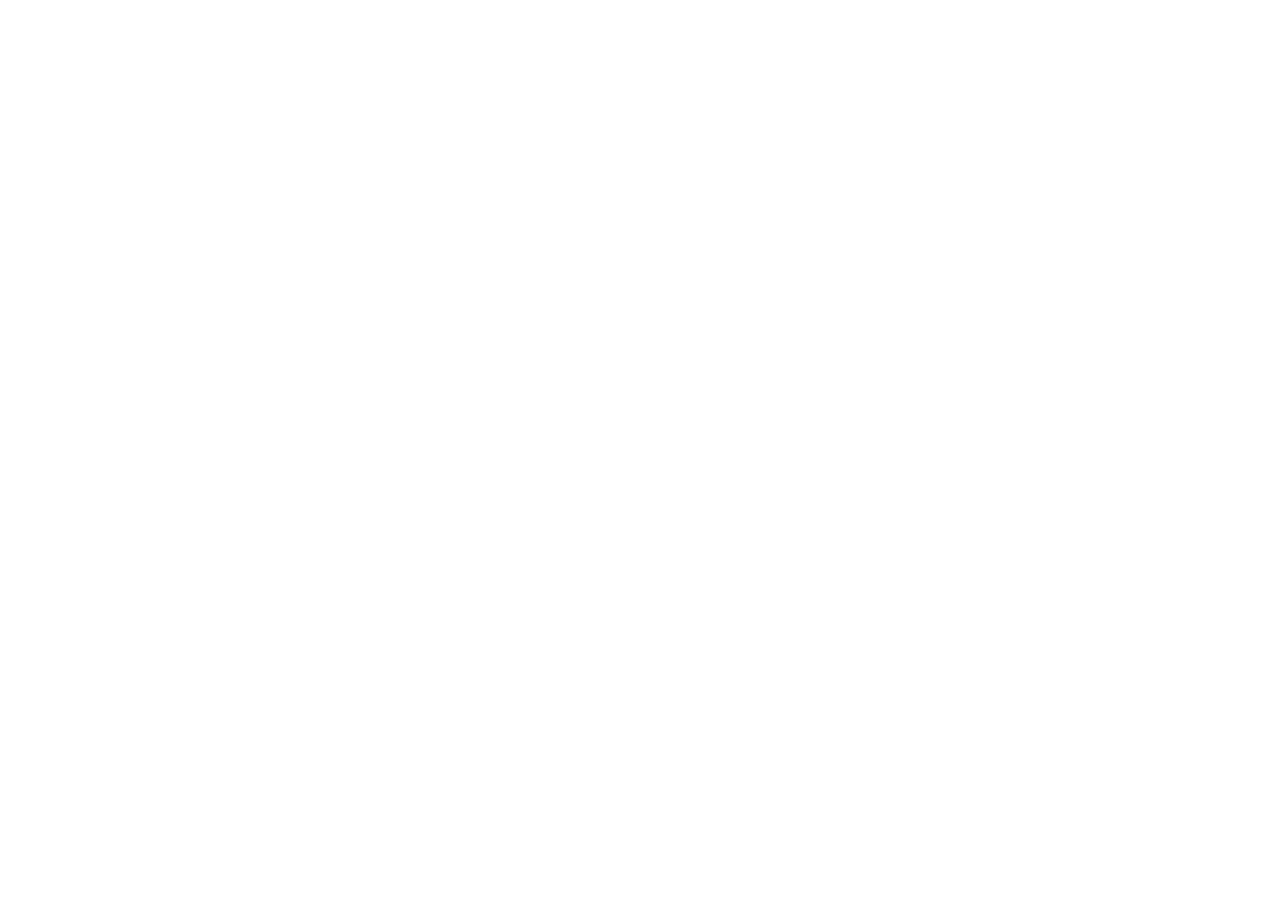
==== index.html @ dd1b1688 "init" ====
<!DOCTYPE html>
<html lang="ru" class="no-js">
  <head>
    <meta charset="utf-8">
    <meta http-equiv="X-UA-Compatible" content="IE=edge">
    <title>Главная - Change me</title>
    <meta name="keywords" content="">
    <meta name="description" content="">
    <meta name="viewport" content="width=device-width, initial-scale=1">
    <link rel="icon" type="image/png" href="i/favicon.png">
    <link rel="apple-touch-icon-precomposed" sizes="144x144" href="i/icons/apple-touch-icon-144x144-precomposed.png">
    <link rel="apple-touch-icon-precomposed" sizes="114x114" href="i/icons/apple-touch-icon-114x114-precomposed.png">
    <link rel="apple-touch-icon-precomposed" sizes="72x72" href="i/icons/apple-touch-icon-72x72-precomposed.png">
    <link rel="apple-touch-icon-precomposed" href="i/icons/apple-touch-icon-precomposed.png">
    <link rel="stylesheet" href="css/app.css">
    <link rel="stylesheet" href="css/font-awesome.min.css"><!--[if (gte IE 6)&(lte IE 9)]>
    <script src="js/vendor/respond.min.js"></script>
    <script src="js/vendor/html5shiv.min.js"></script>
    <script src="js/vendor/nwmatcher-1.2.5-min.js"></script>
    <script src="js/vendor/selectivizr-1.0.3b.js"></script>
    <link rel="stylesheet" href="css/ie.css">
    <![endif]-->
    <script src="js/vendor/modernizr.js"></script>
  </head>
  <body>
    <div class="page-wrap">
      <main></main>
    </div>
    <!--[if (!IE)|(gt IE 8)]><!-->
    <script src="https://ajax.googleapis.com/ajax/libs/jquery/2.1.0/jquery.min.js"></script>
    <!--<![endif]-->
    <!--[if lte IE 8]>
    <script src="https://ajax.googleapis.com/ajax/libs/jquery/1.9.1/jquery.min.js"></script>
    <![endif]-->
    <script src="//api-maps.yandex.ru/2.1-dev/?lang=ru-RU&amp;load=package.full" type="text/javascript"></script>
    <script src="js/vendor/jquery.placeholder.js"></script>
    <script src="js/app.js"></script>
  </body>
</html>
---- css/app.css ----
/* line 5, ../../../../../../../Library/Ruby/Gems/2.0.0/gems/compass-core-1.0.0.alpha.19/stylesheets/compass/reset/_utilities.scss */
html, body, div, span, applet, object, iframe,
h1, h2, h3, h4, h5, h6, p, blockquote, pre,
a, abbr, acronym, address, big, cite, code,
del, dfn, em, img, ins, kbd, q, s, samp,
small, strike, strong, sub, sup, tt, var,
b, u, i, center,
dl, dt, dd, ol, ul, li,
fieldset, form, label, legend,
table, caption, tbody, tfoot, thead, tr, th, td,
article, aside, canvas, details, embed,
figure, figcaption, footer, header, hgroup,
menu, nav, output, ruby, section, summary,
time, mark, audio, video {
  margin: 0;
  padding: 0;
  border: 0;
  font: inherit;
  font-size: 100%;
  vertical-align: baseline;
}

/* line 22, ../../../../../../../Library/Ruby/Gems/2.0.0/gems/compass-core-1.0.0.alpha.19/stylesheets/compass/reset/_utilities.scss */
html {
  line-height: 1;
}

/* line 24, ../../../../../../../Library/Ruby/Gems/2.0.0/gems/compass-core-1.0.0.alpha.19/stylesheets/compass/reset/_utilities.scss */
ol, ul {
  list-style: none;
}

/* line 26, ../../../../../../../Library/Ruby/Gems/2.0.0/gems/compass-core-1.0.0.alpha.19/stylesheets/compass/reset/_utilities.scss */
table {
  border-collapse: collapse;
  border-spacing: 0;
}

/* line 28, ../../../../../../../Library/Ruby/Gems/2.0.0/gems/compass-core-1.0.0.alpha.19/stylesheets/compass/reset/_utilities.scss */
caption, th, td {
  text-align: left;
  font-weight: normal;
  vertical-align: middle;
}

/* line 30, ../../../../../../../Library/Ruby/Gems/2.0.0/gems/compass-core-1.0.0.alpha.19/stylesheets/compass/reset/_utilities.scss */
q, blockquote {
  quotes: none;
}
/* line 103, ../../../../../../../Library/Ruby/Gems/2.0.0/gems/compass-core-1.0.0.alpha.19/stylesheets/compass/reset/_utilities.scss */
q:before, q:after, blockquote:before, blockquote:after {
  content: "";
  content: none;
}

/* line 32, ../../../../../../../Library/Ruby/Gems/2.0.0/gems/compass-core-1.0.0.alpha.19/stylesheets/compass/reset/_utilities.scss */
a img {
  border: none;
}

/* line 116, ../../../../../../../Library/Ruby/Gems/2.0.0/gems/compass-core-1.0.0.alpha.19/stylesheets/compass/reset/_utilities.scss */
article, aside, details, figcaption, figure, footer, header, hgroup, main, menu, nav, section, summary {
  display: block;
}

/* line 2, ../scss/_ui.scss */
.ui-helper-hidden {
  display: none;
}

/* line 5, ../scss/_ui.scss */
.ui-helper-hidden-accessible {
  border: 0;
  clip: rect(0 0 0 0);
  height: 1px;
  margin: -1px;
  overflow: hidden;
  padding: 0;
  position: absolute;
  width: 1px;
}

/* line 15, ../scss/_ui.scss */
.ui-helper-reset {
  margin: 0;
  padding: 0;
  border: 0;
  outline: 0;
  line-height: 1.3;
  text-decoration: none;
  font-size: 100%;
  list-style: none;
}

/* line 25, ../scss/_ui.scss */
.ui-helper-clearfix:before,
.ui-helper-clearfix:after {
  content: "";
  display: table;
  border-collapse: collapse;
}

/* line 31, ../scss/_ui.scss */
.ui-helper-clearfix:after {
  clear: both;
}

/* line 34, ../scss/_ui.scss */
.ui-helper-clearfix {
  min-height: 0;
  /* support: IE7 */
}

/* line 37, ../scss/_ui.scss */
.ui-helper-zfix {
  width: 100%;
  height: 100%;
  top: 0;
  left: 0;
  position: absolute;
  opacity: 0;
  filter: Alpha(Opacity=0);
}

/* line 47, ../scss/_ui.scss */
.ui-front {
  z-index: 100;
}

/* Interaction Cues
----------------------------------*/
/* line 54, ../scss/_ui.scss */
.ui-state-disabled {
  cursor: default !important;
}

/* Icons
----------------------------------*/
/* states and images */
/* line 63, ../scss/_ui.scss */
.ui-icon {
  display: block;
  text-indent: -99999px;
  overflow: hidden;
  background-repeat: no-repeat;
}

/* Misc visuals
----------------------------------*/
/* Overlays */
/* line 75, ../scss/_ui.scss */
.ui-widget-overlay {
  position: fixed;
  top: 0;
  left: 0;
  width: 100%;
  height: 100%;
}

/* line 82, ../scss/_ui.scss */
.ui-resizable {
  position: relative;
}

/* line 85, ../scss/_ui.scss */
.ui-resizable-handle {
  position: absolute;
  font-size: 0.1px;
  display: block;
}

/* line 90, ../scss/_ui.scss */
.ui-resizable-disabled .ui-resizable-handle,
.ui-resizable-autohide .ui-resizable-handle {
  display: none;
}

/* line 94, ../scss/_ui.scss */
.ui-resizable-n {
  cursor: n-resize;
  height: 7px;
  width: 100%;
  top: -5px;
  left: 0;
}

/* line 101, ../scss/_ui.scss */
.ui-resizable-s {
  cursor: s-resize;
  height: 7px;
  width: 100%;
  bottom: -5px;
  left: 0;
}

/* line 108, ../scss/_ui.scss */
.ui-resizable-e {
  cursor: e-resize;
  width: 7px;
  right: -5px;
  top: 0;
  height: 100%;
}

/* line 115, ../scss/_ui.scss */
.ui-resizable-w {
  cursor: w-resize;
  width: 7px;
  left: -5px;
  top: 0;
  height: 100%;
}

/* line 122, ../scss/_ui.scss */
.ui-resizable-se {
  cursor: se-resize;
  width: 12px;
  height: 12px;
  right: 1px;
  bottom: 1px;
}

/* line 129, ../scss/_ui.scss */
.ui-resizable-sw {
  cursor: sw-resize;
  width: 9px;
  height: 9px;
  left: -5px;
  bottom: -5px;
}

/* line 136, ../scss/_ui.scss */
.ui-resizable-nw {
  cursor: nw-resize;
  width: 9px;
  height: 9px;
  left: -5px;
  top: -5px;
}

/* line 143, ../scss/_ui.scss */
.ui-resizable-ne {
  cursor: ne-resize;
  width: 9px;
  height: 9px;
  right: -5px;
  top: -5px;
}

/* line 150, ../scss/_ui.scss */
.ui-selectable-helper {
  position: absolute;
  z-index: 100;
  border: 1px dotted black;
}

/* line 155, ../scss/_ui.scss */
.ui-slider {
  position: relative;
  text-align: left;
}

/* line 159, ../scss/_ui.scss */
.ui-slider .ui-slider-handle {
  position: absolute;
  z-index: 2;
  width: 1.2em;
  height: 1.2em;
  cursor: default;
}

/* line 166, ../scss/_ui.scss */
.ui-slider .ui-slider-range {
  position: absolute;
  z-index: 1;
  font-size: .7em;
  display: block;
  border: 0;
  background-position: 0 0;
}

/* For IE8 - See #6727 */
/* line 176, ../scss/_ui.scss */
.ui-slider.ui-state-disabled .ui-slider-handle,
.ui-slider.ui-state-disabled .ui-slider-range {
  filter: inherit;
}

/* line 181, ../scss/_ui.scss */
.ui-slider-horizontal {
  height: .8em;
}

/* line 184, ../scss/_ui.scss */
.ui-slider-horizontal .ui-slider-handle {
  top: -.3em;
  margin-left: -.6em;
}

/* line 188, ../scss/_ui.scss */
.ui-slider-horizontal .ui-slider-range {
  top: 0;
  height: 100%;
}

/* line 192, ../scss/_ui.scss */
.ui-slider-horizontal .ui-slider-range-min {
  left: 0;
}

/* line 195, ../scss/_ui.scss */
.ui-slider-horizontal .ui-slider-range-max {
  right: 0;
}

/* line 199, ../scss/_ui.scss */
.ui-slider-vertical {
  width: .8em;
  height: 100px;
}

/* line 203, ../scss/_ui.scss */
.ui-slider-vertical .ui-slider-handle {
  left: -.3em;
  margin-left: 0;
  margin-bottom: -.6em;
}

/* line 208, ../scss/_ui.scss */
.ui-slider-vertical .ui-slider-range {
  left: 0;
  width: 100%;
}

/* line 212, ../scss/_ui.scss */
.ui-slider-vertical .ui-slider-range-min {
  bottom: 0;
}

/* line 215, ../scss/_ui.scss */
.ui-slider-vertical .ui-slider-range-max {
  top: 0;
}

/* Component containers
----------------------------------*/
/* line 221, ../scss/_ui.scss */
.ui-widget {
  font-family: Verdana,Arial,sans-serif;
  font-size: 1.1em;
}

/* line 225, ../scss/_ui.scss */
.ui-widget .ui-widget {
  font-size: 1em;
}

/* line 228, ../scss/_ui.scss */
.ui-widget input,
.ui-widget select,
.ui-widget textarea,
.ui-widget button {
  font-family: Verdana,Arial,sans-serif;
  font-size: 1em;
}

/* line 235, ../scss/_ui.scss */
.ui-widget-content {
  border: 1px solid #aaaaaa;
  background: #ffffff;
  color: #222222;
}

/* line 240, ../scss/_ui.scss */
.ui-widget-content a {
  color: #222222;
}

/* line 243, ../scss/_ui.scss */
.ui-widget-header {
  border: 1px solid #aaaaaa;
  background: #cccccc;
  color: #222222;
  font-weight: bold;
}

/* line 249, ../scss/_ui.scss */
.ui-widget-header a {
  color: #222222;
}

/* line 39, ../scss/_lightbox.scss */
body:after {
  content: url(../i/prev.png) url(../i/next.png);
  display: none;
}

/* line 44, ../scss/_lightbox.scss */
.lightboxOverlay {
  position: absolute;
  top: 0;
  left: 0;
  z-index: 9999;
  background-color: black;
  filter: progid:DXImageTransform.Microsoft.Alpha(Opacity=80);
  opacity: 0.8;
  display: none;
}

/* line 54, ../scss/_lightbox.scss */
.lightbox {
  position: absolute;
  left: 0;
  width: 100%;
  z-index: 10000;
  text-align: center;
  line-height: 0;
  font-weight: normal;
}
/* line 62, ../scss/_lightbox.scss */
.lightbox .lb-image {
  display: block;
  height: auto;
  max-width: inherit;
  -moz-border-radius: 3px;
  -webkit-border-radius: 3px;
  border-radius: 3px;
}
/* line 68, ../scss/_lightbox.scss */
.lightbox a img {
  border: none;
}

/* line 73, ../scss/_lightbox.scss */
.lb-outerContainer {
  position: relative;
  background-color: white;
  *zoom: 1;
  width: 250px;
  height: 250px;
  margin: 0 auto;
  -moz-border-radius: 4px;
  -webkit-border-radius: 4px;
  border-radius: 4px;
}
/* line 38, ../../../../../../../Library/Ruby/Gems/2.0.0/gems/compass-core-1.0.0.alpha.19/stylesheets/compass/utilities/general/_clearfix.scss */
.lb-outerContainer:after {
  content: "";
  display: table;
  clear: both;
}

/* line 83, ../scss/_lightbox.scss */
.lb-container {
  padding: 4px;
}

/* line 87, ../scss/_lightbox.scss */
.lb-loader {
  position: absolute;
  top: 43%;
  left: 0%;
  height: 25%;
  width: 100%;
  text-align: center;
  line-height: 0;
}

/* line 97, ../scss/_lightbox.scss */
.lb-cancel {
  display: block;
  width: 32px;
  height: 32px;
  margin: 0 auto;
  font-size: 32px;
  color: #000;
  display: inline-block;
  font-family: FontAwesome;
  font-style: normal;
  font-weight: normal;
  line-height: 1;
  -webkit-font-smoothing: antialiased;
  -moz-osx-font-smoothing: grayscale;
  -webkit-animation: spin 2s infinite linear;
  -moz-animation: spin 2s infinite linear;
  -o-animation: spin 2s infinite linear;
  animation: spin 2s infinite linear;
  text-shadow: rgba(255, 255, 255, 0.5) 0 0 30px;
}
/* line 117, ../scss/_lightbox.scss */
.lb-cancel:before {
  content: "\f021";
}

/* line 122, ../scss/_lightbox.scss */
.lb-nav {
  position: absolute;
  top: 0;
  left: 0;
  height: 100%;
  width: 100%;
  z-index: 10;
}

/* line 131, ../scss/_lightbox.scss */
.lb-container > .nav {
  left: 0;
}

/* line 135, ../scss/_lightbox.scss */
.lb-nav a {
  outline: none;
}

/* line 139, ../scss/_lightbox.scss */
.lb-prev, .lb-next {
  width: 49%;
  height: 100%;
  cursor: pointer;
  /* Trick IE into showing hover */
  display: block;
}

/* line 147, ../scss/_lightbox.scss */
.lb-prev {
  left: 0;
  float: left;
  filter: progid:DXImageTransform.Microsoft.Alpha(Opacity=0);
  opacity: 0;
  -moz-transition: opacity 0.6s;
  -o-transition: opacity 0.6s;
  -webkit-transition: opacity 0.6s;
  transition: opacity 0.6s;
}
/* line 152, ../scss/_lightbox.scss */
.lb-prev:hover {
  filter: progid:DXImageTransform.Microsoft.Alpha(enabled=false);
  opacity: 1;
  background: url(../i/prev.png) left 48% no-repeat;
}

/* line 158, ../scss/_lightbox.scss */
.lb-next {
  right: 0;
  float: right;
  filter: progid:DXImageTransform.Microsoft.Alpha(Opacity=0);
  opacity: 0;
  -moz-transition: opacity 0.6s;
  -o-transition: opacity 0.6s;
  -webkit-transition: opacity 0.6s;
  transition: opacity 0.6s;
}
/* line 163, ../scss/_lightbox.scss */
.lb-next:hover {
  filter: progid:DXImageTransform.Microsoft.Alpha(enabled=false);
  opacity: 1;
  background: url(../i/next.png) right 48% no-repeat;
}

/* line 169, ../scss/_lightbox.scss */
.lb-dataContainer {
  margin: 0 auto;
  padding-top: 5px;
  *zoom: 1;
  width: 100%;
  -moz-border-radius-bottomleft: 4px;
  -webkit-border-bottom-left-radius: 4px;
  border-bottom-left-radius: 4px;
  -moz-border-radius-bottomright: 4px;
  -webkit-border-bottom-right-radius: 4px;
  border-bottom-right-radius: 4px;
}
/* line 38, ../../../../../../../Library/Ruby/Gems/2.0.0/gems/compass-core-1.0.0.alpha.19/stylesheets/compass/utilities/general/_clearfix.scss */
.lb-dataContainer:after {
  content: "";
  display: table;
  clear: both;
}

/* line 177, ../scss/_lightbox.scss */
.lb-data {
  padding: 0 4px;
  color: #bbbbbb;
  position: relative;
}
/* line 181, ../scss/_lightbox.scss */
.lb-data .lb-details {
  width: 85%;
  float: left;
  text-align: left;
  line-height: 1.1em;
}
/* line 187, ../scss/_lightbox.scss */
.lb-data .lb-caption {
  font-size: 13px;
  font-weight: bold;
  line-height: 1em;
}
/* line 192, ../scss/_lightbox.scss */
.lb-data .lb-number {
  display: block;
  clear: left;
  padding-bottom: 1em;
  font-size: 12px;
  color: #999999;
}
/* line 199, ../scss/_lightbox.scss */
.lb-data .lb-close {
  display: inline-block;
  font-family: FontAwesome;
  font-style: normal;
  font-weight: normal;
  text-decoration: none;
  font-size: 30px;
  position: absolute;
  bottom: -30px;
  right: 0;
  color: #fff;
  line-height: 1;
  -webkit-font-smoothing: antialiased;
  -moz-osx-font-smoothing: grayscale;
  visibility: hidden;
  cursor: pointer;
  filter: progid:DXImageTransform.Microsoft.Alpha(Opacity=70);
  opacity: 0.7;
  -moz-transition: opacity 0.2s;
  -o-transition: opacity 0.2s;
  -webkit-transition: opacity 0.2s;
  transition: opacity 0.2s;
}
/* line 215, ../scss/_lightbox.scss */
.lb-data .lb-close:before {
  content: "\f00d";
  visibility: visible;
}
/* line 221, ../scss/_lightbox.scss */
.lb-data .lb-close:hover {
  cursor: pointer;
  filter: progid:DXImageTransform.Microsoft.Alpha(enabled=false);
  opacity: 1;
}

/* line 31, ../scss/app.scss */
*, *:before, *:after {
  -moz-box-sizing: border-box;
  -webkit-box-sizing: border-box;
  box-sizing: border-box;
}

/* line 37, ../scss/app.scss */
body {
  font-family: Helvetica, Arial, sans-serif;
  background: white;
  line-height: 150%;
  font-size: 16px;
}

/* line 44, ../scss/app.scss */
a[href^=tel] {
  color: inherit;
  text-decoration: none;
}

/* line 55, ../scss/app.scss */
#page-wrap {
  overflow: hidden;
}

/* line 59, ../scss/app.scss */
h1, h2, h3, h4 {
  color: #000;
  font-weight: 200;
  margin-bottom: 30px;
}

/* line 66, ../scss/app.scss */
h1 {
  font-size: 30px;
}

/* line 70, ../scss/app.scss */
p {
  line-height: 120%;
}

/* line 74, ../scss/app.scss */
strong {
  font-weight: bold;
}

/* line 78, ../scss/app.scss */
.right {
  float: right !important;
}

/* line 82, ../scss/app.scss */
.left {
  float: left !important;
}

/* line 86, ../scss/app.scss */
a, input, textarea, .btn {
  outline: none;
}

/* line 90, ../scss/app.scss */
a, a:link, a:visited {
  color: #000;
}
/* line 92, ../scss/app.scss */
a:hover, a:link:hover, a:visited:hover {
  color: #333333;
}

/* line 97, ../scss/app.scss */
.lbox {
  display: block;
  border: 9px solid #fff;
  -moz-box-shadow: 1px 1px 0 0 #96c4ea;
  -webkit-box-shadow: 1px 1px 0 0 #96c4ea;
  box-shadow: 1px 1px 0 0 #96c4ea;
}
/* line 102, ../scss/app.scss */
.lbox:hover {
  opacity: 0.9;
}

/* line 107, ../scss/app.scss */
.container {
  position: relative;
  z-index: 1;
}
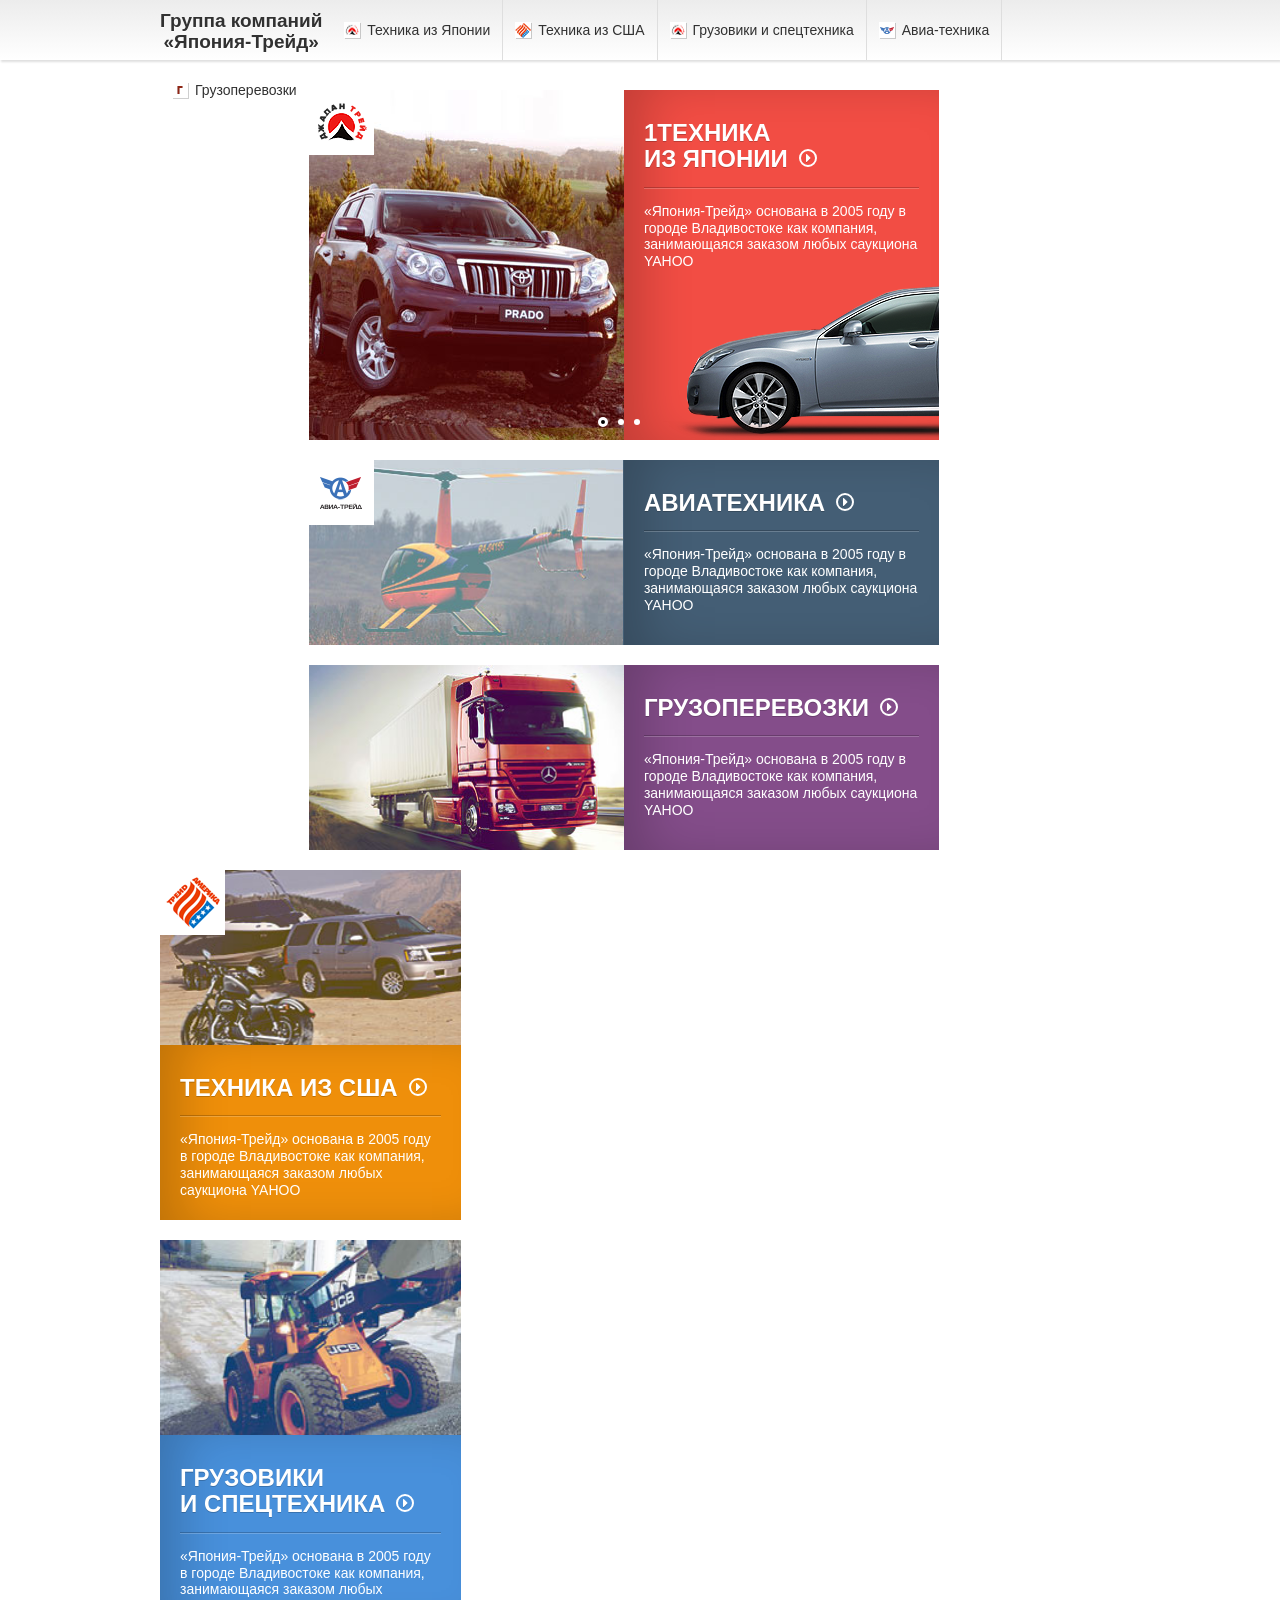
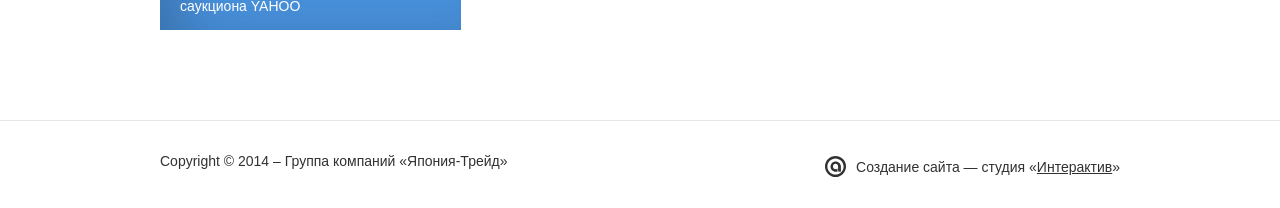
==== commit 9a932750: "ready" ====
--- a/index.html
+++ b/index.html
@@ -3,7 +3,7 @@
   <head>
     <meta charset="utf-8">
     <meta http-equiv="X-UA-Compatible" content="IE=edge">
-    <title>Главная - Change me</title>
+    <title>Главная - Группа компаний «Япония-Трейд»</title>
     <meta name="keywords" content="">
     <meta name="description" content="">
     <meta name="viewport" content="width=device-width, initial-scale=1">
@@ -13,7 +13,8 @@
     <link rel="apple-touch-icon-precomposed" sizes="72x72" href="i/icons/apple-touch-icon-72x72-precomposed.png">
     <link rel="apple-touch-icon-precomposed" href="i/icons/apple-touch-icon-precomposed.png">
     <link rel="stylesheet" href="css/app.css">
-    <link rel="stylesheet" href="css/font-awesome.min.css"><!--[if (gte IE 6)&(lte IE 9)]>
+    <link rel="stylesheet" href="css/font-awesome.min.css">
+    <link rel="stylesheet" href="fonts/ptsans/font.css"><!--[if (gte IE 6)&(lte IE 9)]>
     <script src="js/vendor/respond.min.js"></script>
     <script src="js/vendor/html5shiv.min.js"></script>
     <script src="js/vendor/nwmatcher-1.2.5-min.js"></script>
@@ -24,7 +25,89 @@
   </head>
   <body>
     <div class="page-wrap">
-      <main></main>
+      <header>
+        <div class="container"><a href="#" class="header__logo">
+            <h2>Группа компаний</h2>
+            <h1>«Япония-Трейд»</h1></a>
+          <nav>
+            <ul>
+              <li><a href="#"><img src="i/nav-icons/1.png" width="16" height="16" class="nav__icon">Техника из Японии</a></li>
+              <li><a href="#"><img src="i/nav-icons/2.png" width="16" height="16" class="nav__icon">Техника из США</a></li>
+              <li><a href="#"><img src="i/nav-icons/1.png" width="16" height="16" class="nav__icon">Грузовики и спецтехника</a></li>
+              <li><a href="#"><img src="i/nav-icons/3.png" width="16" height="16" class="nav__icon">Авиа-техника</a></li>
+              <li><a href="#"><img src="i/nav-icons/4.png" width="16" height="16" class="nav__icon">Грузоперевозки</a></li>
+            </ul>
+          </nav>
+        </div>
+      </header>
+      <main>
+        <div class="container">
+          <div class="col-8">
+            <div id="slider" class="slider__container"><a href="#" class="slider__item active item item--hor item--jp">
+                <div class="item__img"><img src="i/item-1.jpg" class="item__img__main">
+                  <div class="item__img__logo"></div>
+                </div>
+                <div class="item__content">
+                  <h1>1Техника<br>из Японии<i class="fa fa-caret-right"></i></h1>
+                  <hr>
+                  <p>«Япония-Трейд» основана в 2005 году в городе Владивостоке как компания, занимающаяся заказом любых саукциона YAHOO</p>
+                </div></a><a href="#" class="slider__item item item--hor item--jp">
+                <div class="item__img"><img src="i/item-1.jpg" class="item__img__main">
+                  <div class="item__img__logo"></div>
+                </div>
+                <div class="item__content">
+                  <h1>2Техника<br>из Японии<i class="fa fa-caret-right"></i></h1>
+                  <hr>
+                  <p>«Япония-Трейд» основана в 2005 году в городе Владивостоке как компания, занимающаяся заказом любых саукциона YAHOO</p>
+                </div></a><a href="#" class="slider__item item item--hor item--jp">
+                <div class="item__img"><img src="i/item-1.jpg" class="item__img__main">
+                  <div class="item__img__logo"></div>
+                </div>
+                <div class="item__content">
+                  <h1>3Техника<br>из Японии<i class="fa fa-caret-right"></i></h1>
+                  <hr>
+                  <p>«Япония-Трейд» основана в 2005 году в городе Владивостоке как компания, занимающаяся заказом любых саукциона YAHOO</p>
+                </div></a>
+              <div class="slider__dots"></div>
+            </div><a href="#" class="item item--hor item--avia">
+              <div class="item__img">               <img src="i/item-2.jpg" class="item__img__main">
+                <div class="item__img__logo"></div>
+              </div>
+              <div class="item__content">
+                <h1>Авиатехника<i class="fa fa-caret-right"></i></h1>
+                <hr>
+                <p>«Япония-Трейд» основана в 2005 году в городе Владивостоке как компания, занимающаяся заказом любых саукциона YAHOO</p>
+              </div></a><a href="#" class="item item--hor item--gr">
+              <div class="item__img"><img src="i/item-3.jpg" class="item__img__main"></div>
+              <div class="item__content">
+                <h1>Грузоперевозки<i class="fa fa-caret-right"></i></h1>
+                <hr>
+                <p>«Япония-Трейд» основана в 2005 году в городе Владивостоке как компания, занимающаяся заказом любых саукциона YAHOO</p>
+              </div></a>
+          </div>
+          <div class="col-4"><a href="#" class="item item--vert item--us">
+              <div class="item__img"><img src="i/item-4.jpg" class="item__img__main">
+                <div class="item__img__logo"></div>
+              </div>
+              <div class="item__content">
+                <h1>Техника из США<i class="fa fa-caret-right"></i></h1>
+                <hr>
+                <p>«Япония-Трейд» основана в 2005 году в городе Владивостоке как компания, занимающаяся заказом любых саукциона YAHOO</p>
+              </div></a><a href="#" class="item item--vert item--spec">
+              <div class="item__img"><img src="i/item-5.jpg" class="item__img__main"></div>
+              <div class="item__content">
+                <h1>Грузовики<br>и спецтехника<i class="fa fa-caret-right"></i></h1>
+                <hr>
+                <p>«Япония-Трейд» основана в 2005 году в городе Владивостоке как компания, занимающаяся заказом любых саукциона YAHOO</p>
+              </div></a></div>
+        </div>
+      </main>
+      <footer>
+        <div class="container">
+          <div class="footer__left">Copyright &copy; 2014 – Группа компаний «Япония-Трейд»</div>
+          <div class="footer__right"><img src="i/iastudio-logo.svg" width="21" height="21" onerror="this.onerror=null; this.src='i/iastudio-logo.png'" class="icon-iastudio">Создание сайта — студия «<a href="http://iastudio.ru" target="_blank">Интерактив</a>»</div>
+        </div>
+      </footer>
     </div>
     <!--[if (!IE)|(gt IE 8)]><!-->
     <script src="https://ajax.googleapis.com/ajax/libs/jquery/2.1.0/jquery.min.js"></script>
@@ -34,6 +117,7 @@
     <![endif]-->
     <script src="//api-maps.yandex.ru/2.1-dev/?lang=ru-RU&amp;load=package.full" type="text/javascript"></script>
     <script src="js/vendor/jquery.placeholder.js"></script>
+    <script src="js/vendor/jquery.easing.1.3.js"></script>
     <script src="js/app.js"></script>
   </body>
 </html>
--- a/css/app.css
+++ b/css/app.css
@@ -1,4 +1,4 @@
-/* line 5, ../../../../../../../Library/Ruby/Gems/2.0.0/gems/compass-core-1.0.0.alpha.19/stylesheets/compass/reset/_utilities.scss */
+/* line 5, ../../../../../../../../Library/Ruby/Gems/2.0.0/gems/compass-core-1.0.0.alpha.19/stylesheets/compass/reset/_utilities.scss */
 html, body, div, span, applet, object, iframe,
 h1, h2, h3, h4, h5, h6, p, blockquote, pre,
 a, abbr, acronym, address, big, cite, code,
@@ -20,47 +20,316 @@
   vertical-align: baseline;
 }
 
-/* line 22, ../../../../../../../Library/Ruby/Gems/2.0.0/gems/compass-core-1.0.0.alpha.19/stylesheets/compass/reset/_utilities.scss */
+/* line 22, ../../../../../../../../Library/Ruby/Gems/2.0.0/gems/compass-core-1.0.0.alpha.19/stylesheets/compass/reset/_utilities.scss */
 html {
   line-height: 1;
 }
 
-/* line 24, ../../../../../../../Library/Ruby/Gems/2.0.0/gems/compass-core-1.0.0.alpha.19/stylesheets/compass/reset/_utilities.scss */
+/* line 24, ../../../../../../../../Library/Ruby/Gems/2.0.0/gems/compass-core-1.0.0.alpha.19/stylesheets/compass/reset/_utilities.scss */
 ol, ul {
   list-style: none;
 }
 
-/* line 26, ../../../../../../../Library/Ruby/Gems/2.0.0/gems/compass-core-1.0.0.alpha.19/stylesheets/compass/reset/_utilities.scss */
+/* line 26, ../../../../../../../../Library/Ruby/Gems/2.0.0/gems/compass-core-1.0.0.alpha.19/stylesheets/compass/reset/_utilities.scss */
 table {
   border-collapse: collapse;
   border-spacing: 0;
 }
 
-/* line 28, ../../../../../../../Library/Ruby/Gems/2.0.0/gems/compass-core-1.0.0.alpha.19/stylesheets/compass/reset/_utilities.scss */
+/* line 28, ../../../../../../../../Library/Ruby/Gems/2.0.0/gems/compass-core-1.0.0.alpha.19/stylesheets/compass/reset/_utilities.scss */
 caption, th, td {
   text-align: left;
   font-weight: normal;
   vertical-align: middle;
 }
 
-/* line 30, ../../../../../../../Library/Ruby/Gems/2.0.0/gems/compass-core-1.0.0.alpha.19/stylesheets/compass/reset/_utilities.scss */
+/* line 30, ../../../../../../../../Library/Ruby/Gems/2.0.0/gems/compass-core-1.0.0.alpha.19/stylesheets/compass/reset/_utilities.scss */
 q, blockquote {
   quotes: none;
 }
-/* line 103, ../../../../../../../Library/Ruby/Gems/2.0.0/gems/compass-core-1.0.0.alpha.19/stylesheets/compass/reset/_utilities.scss */
+/* line 103, ../../../../../../../../Library/Ruby/Gems/2.0.0/gems/compass-core-1.0.0.alpha.19/stylesheets/compass/reset/_utilities.scss */
 q:before, q:after, blockquote:before, blockquote:after {
   content: "";
   content: none;
 }
 
-/* line 32, ../../../../../../../Library/Ruby/Gems/2.0.0/gems/compass-core-1.0.0.alpha.19/stylesheets/compass/reset/_utilities.scss */
+/* line 32, ../../../../../../../../Library/Ruby/Gems/2.0.0/gems/compass-core-1.0.0.alpha.19/stylesheets/compass/reset/_utilities.scss */
 a img {
   border: none;
 }
 
-/* line 116, ../../../../../../../Library/Ruby/Gems/2.0.0/gems/compass-core-1.0.0.alpha.19/stylesheets/compass/reset/_utilities.scss */
+/* line 116, ../../../../../../../../Library/Ruby/Gems/2.0.0/gems/compass-core-1.0.0.alpha.19/stylesheets/compass/reset/_utilities.scss */
 article, aside, details, figcaption, figure, footer, header, hgroup, main, menu, nav, section, summary {
   display: block;
+}
+
+/*  Syntax Quick Reference
+  --------------------------
+  column($ratios: 1, $offset: 0, $cycle: 0, $uncycle: 0, $gutter: $jeet-gutter)
+  span($ratio: 1, $offset: 0)
+  shift($ratios: 0, $col_or_span: column, $gutter: $jeet-gutter)
+  unshift()
+  edit()
+  center($max_width: 1410px, $pad: 0)
+  stack($pad: 0, $align: false)
+  unstack()
+  align($direction: both)
+  cf()
+*/
+/* line 15, ../scss/_settings.scss */
+.container {
+  *zoom: 1;
+  width: auto;
+  max-width: 960px;
+  float: none;
+  display: block;
+  margin-right: auto;
+  margin-left: auto;
+  padding-left: 0;
+  padding-right: 0;
+}
+/* line 197, ../scss/jeet/_grid.scss */
+.container:before, .container:after {
+  content: '';
+  display: table;
+}
+/* line 201, ../scss/jeet/_grid.scss */
+.container:after {
+  clear: both;
+}
+
+/* line 2, ../scss/_else.scss */
+.col-8 {
+  *zoom: 1;
+  float: left;
+  display: inline;
+  clear: none;
+  text-align: inherit;
+  padding-left: 0;
+  padding-right: 0;
+  width: 65.66667%;
+  margin-left: 0%;
+  margin-right: 3%;
+}
+/* line 197, ../scss/jeet/_grid.scss */
+.col-8:before, .col-8:after {
+  content: '';
+  display: table;
+}
+/* line 201, ../scss/jeet/_grid.scss */
+.col-8:after {
+  clear: both;
+}
+/* line 49, ../scss/jeet/_grid.scss */
+.col-8:last-child {
+  margin-right: 0%;
+}
+
+/* line 6, ../scss/_else.scss */
+.col-4 {
+  *zoom: 1;
+  float: left;
+  display: inline;
+  clear: none;
+  text-align: inherit;
+  padding-left: 0;
+  padding-right: 0;
+  width: 31.33333%;
+  margin-left: 0%;
+  margin-right: 3%;
+}
+/* line 197, ../scss/jeet/_grid.scss */
+.col-4:before, .col-4:after {
+  content: '';
+  display: table;
+}
+/* line 201, ../scss/jeet/_grid.scss */
+.col-4:after {
+  clear: both;
+}
+/* line 49, ../scss/jeet/_grid.scss */
+.col-4:last-child {
+  margin-right: 0%;
+}
+
+/* line 10, ../scss/_else.scss */
+.slider__container {
+  min-height: 350px;
+  position: relative;
+}
+/* line 13, ../scss/_else.scss */
+.slider__container .slider__item {
+  display: none;
+}
+/* line 15, ../scss/_else.scss */
+.slider__container .slider__item.active {
+  display: block;
+}
+/* line 19, ../scss/_else.scss */
+.slider__container .slider__dots {
+  position: absolute;
+  width: 100%;
+  height: 10px;
+  bottom: 20px;
+  text-align: center;
+}
+/* line 25, ../scss/_else.scss */
+.slider__container .slider__dots .slider__dot {
+  display: inline-block;
+  width: 6px;
+  height: 6px;
+  border-radius: 100px;
+  background-color: #fff;
+  margin-right: 10px;
+}
+/* line 31, ../scss/_else.scss */
+.slider__container .slider__dots .slider__dot.active {
+  position: relative;
+  top: 2px;
+  width: 10px;
+  height: 10px;
+  background-color: #000;
+  border-color: #fff;
+  border: 3px solid #fff;
+}
+
+/* line 43, ../scss/_else.scss */
+.item {
+  background-color: #f24d44;
+  margin-bottom: 20px;
+  overflow: hidden;
+  position: relative;
+  display: block;
+}
+/* line 51, ../scss/_else.scss */
+.item:hover {
+  opacity: 0.8;
+}
+/* line 56, ../scss/_else.scss */
+.item .item__img .item__img__logo {
+  position: absolute;
+  top: 0;
+  left: 0;
+  background: url("../i/item-1-logo.png") center center no-repeat white;
+  width: 65px;
+  height: 65px;
+}
+/* line 64, ../scss/_else.scss */
+.item .item__content {
+  padding: 30px 20px;
+  color: #FFF;
+  position: absolute;
+  right: 0;
+  top: 0;
+  height: 100%;
+  -moz-box-shadow: inset 30px 0 50px -10px rgba(0, 1, 0, 0.2);
+  -webkit-box-shadow: inset 30px 0 50px -10px rgba(0, 1, 0, 0.2);
+  box-shadow: inset 30px 0 50px -10px rgba(0, 1, 0, 0.2);
+}
+/* line 72, ../scss/_else.scss */
+.item .item__content h1 {
+  color: #fff;
+  font-size: 24px;
+  font-weight: bold;
+  text-shadow: 0 1px 0 rgba(0, 0, 0, 0.2);
+  margin-bottom: 14px;
+  line-height: 1.1;
+  text-transform: uppercase;
+}
+/* line 81, ../scss/_else.scss */
+.item .item__content h1 .fa {
+  border: 2px solid #fff;
+  width: 18px;
+  height: 18px;
+  text-align: center;
+  font-size: 14px;
+  border-radius: 100px;
+  text-indent: 1px;
+  position: relative;
+  top: -4px;
+  margin-left: 11px;
+}
+/* line 94, ../scss/_else.scss */
+.item .item__content hr {
+  border: none;
+  border-top: 1px solid #000;
+  border-bottom: 1px solid #FFF;
+  margin: 0;
+  margin-bottom: 14px;
+  opacity: 0.2;
+}
+/* line 102, ../scss/_else.scss */
+.item .item__content p {
+  color: #FFF;
+}
+/* line 108, ../scss/_else.scss */
+.item.item--hor .item__img, .item.item--hor .item__content {
+  float: left;
+  display: inline-block;
+  clear: none;
+  width: 50%;
+  overflow: hidden;
+}
+/* line 118, ../scss/_else.scss */
+.item.item--hor .item__img {
+  height: 100%;
+}
+/* line 120, ../scss/_else.scss */
+.item.item--hor .item__img img {
+  width: auto;
+  height: 100%;
+}
+/* line 127, ../scss/_else.scss */
+.item.item--vert .item__img {
+  height: 50%;
+}
+/* line 129, ../scss/_else.scss */
+.item.item--vert .item__img img {
+  width: auto;
+  height: 100%;
+}
+/* line 134, ../scss/_else.scss */
+.item.item--vert .item__content {
+  height: 50%;
+  top: auto;
+  bottom: 0;
+}
+/* line 141, ../scss/_else.scss */
+.item.item--jp {
+  height: 350px;
+  background: url("../i/item-1-bg.png") right bottom no-repeat #f24d44;
+}
+/* line 144, ../scss/_else.scss */
+.item.item--jp .item__img .item__img__logo {
+  background: url("../i/item-1-logo.png") center center no-repeat white;
+}
+/* line 148, ../scss/_else.scss */
+.item.item--avia {
+  height: 185px;
+  background-color: #445E75;
+}
+/* line 151, ../scss/_else.scss */
+.item.item--avia .item__img .item__img__logo {
+  background: url("../i/item-2-logo.png") center center no-repeat white;
+}
+/* line 155, ../scss/_else.scss */
+.item.item--gr {
+  height: 185px;
+  background-color: #844D8A;
+}
+/* line 159, ../scss/_else.scss */
+.item.item--us {
+  height: 350px;
+  background-color: #EF8F0A;
+}
+/* line 162, ../scss/_else.scss */
+.item.item--us .item__img .item__img__logo {
+  background: url("../i/item-4-logo.png") center center no-repeat white;
+}
+/* line 166, ../scss/_else.scss */
+.item.item--spec {
+  background-color: #4890DB;
+  height: 390px;
 }
 
 /* line 2, ../scss/_ui.scss */
@@ -443,7 +712,7 @@
   -webkit-border-radius: 4px;
   border-radius: 4px;
 }
-/* line 38, ../../../../../../../Library/Ruby/Gems/2.0.0/gems/compass-core-1.0.0.alpha.19/stylesheets/compass/utilities/general/_clearfix.scss */
+/* line 38, ../../../../../../../../Library/Ruby/Gems/2.0.0/gems/compass-core-1.0.0.alpha.19/stylesheets/compass/utilities/general/_clearfix.scss */
 .lb-outerContainer:after {
   content: "";
   display: table;
@@ -570,7 +839,7 @@
   -webkit-border-bottom-right-radius: 4px;
   border-bottom-right-radius: 4px;
 }
-/* line 38, ../../../../../../../Library/Ruby/Gems/2.0.0/gems/compass-core-1.0.0.alpha.19/stylesheets/compass/utilities/general/_clearfix.scss */
+/* line 38, ../../../../../../../../Library/Ruby/Gems/2.0.0/gems/compass-core-1.0.0.alpha.19/stylesheets/compass/utilities/general/_clearfix.scss */
 .lb-dataContainer:after {
   content: "";
   display: table;
@@ -640,79 +909,182 @@
   opacity: 1;
 }
 
-/* line 31, ../scss/app.scss */
+/* line 1, ../scss/_header.scss */
+header {
+  position: relative;
+  height: 60px;
+  margin-bottom: 30px;
+  background-color: #ececec;
+  -moz-box-shadow: 1px 2px 2px rgba(0, 0, 0, 0.13);
+  -webkit-box-shadow: 1px 2px 2px rgba(0, 0, 0, 0.13);
+  box-shadow: 1px 2px 2px rgba(0, 0, 0, 0.13);
+  background-image: -moz-linear-gradient(top, #ececec 0%, #ffffff 100%);
+  background-image: -webkit-linear-gradient(top, #ececec 0%, #ffffff 100%);
+  background-image: linear-gradient(to bottom, #ececec 0%, #ffffff 100%);
+}
+/* line 8, ../scss/_header.scss */
+header .header__logo {
+  display: inline-block;
+  float: left;
+  padding-top: 11px;
+  text-align: center;
+  text-decoration: none;
+  margin-right: 10px;
+}
+/* line 15, ../scss/_header.scss */
+header .header__logo h1, header .header__logo h2 {
+  color: #313131;
+  margin: 0;
+  font-size: 19px;
+  font-weight: bold;
+  line-height: 1;
+  margin-bottom: 2px;
+  text-shadow: 0 1px 0 white;
+}
+/* line 35, ../scss/_header.scss */
+header nav ul li {
+  list-style: none;
+  float: left;
+}
+/* line 38, ../scss/_header.scss */
+header nav ul li:last-child a {
+  border-right: none;
+}
+/* line 41, ../scss/_header.scss */
+header nav ul li a {
+  line-height: 60px;
+  display: block;
+  padding: 0 12px;
+  text-decoration: none;
+  border-right: 1px solid #dedede;
+}
+/* line 47, ../scss/_header.scss */
+header nav ul li a:hover {
+  background-color: #FCFCFC;
+}
+/* line 50, ../scss/_header.scss */
+header nav ul li a img {
+  margin-right: 7px;
+  position: relative;
+  top: 3px;
+  -moz-box-shadow: 1px 1px 0 rgba(0, 0, 0, 0.19);
+  -webkit-box-shadow: 1px 1px 0 rgba(0, 0, 0, 0.19);
+  box-shadow: 1px 1px 0 rgba(0, 0, 0, 0.19);
+}
+
+/* line 1, ../scss/_footer.scss */
+footer {
+  border-top: 1px solid #E6E6E6;
+  padding: 30px 0;
+  margin-top: 70px;
+}
+/* line 5, ../scss/_footer.scss */
+footer .footer__left {
+  width: 400px;
+  float: left;
+}
+/* line 9, ../scss/_footer.scss */
+footer .footer__right {
+  width: 400px;
+  float: right;
+  text-align: right;
+}
+/* line 14, ../scss/_footer.scss */
+footer .icon-iastudio {
+  position: relative;
+  top: 5px;
+  margin-right: 10px;
+}
+
+/* line 34, ../scss/app.scss */
 *, *:before, *:after {
   -moz-box-sizing: border-box;
   -webkit-box-sizing: border-box;
   box-sizing: border-box;
 }
 
-/* line 37, ../scss/app.scss */
+/* line 40, ../scss/app.scss */
 body {
-  font-family: Helvetica, Arial, sans-serif;
+  font-family: 'PT Sans', Helvetica, Arial, sans-serif;
   background: white;
   line-height: 150%;
-  font-size: 16px;
-}
-
-/* line 44, ../scss/app.scss */
+  font-size: 14px;
+  color: #313131;
+  min-width: 960px;
+}
+
+/* line 49, ../scss/app.scss */
 a[href^=tel] {
   color: inherit;
   text-decoration: none;
 }
 
-/* line 55, ../scss/app.scss */
+/* line 60, ../scss/app.scss */
 #page-wrap {
   overflow: hidden;
 }
 
-/* line 59, ../scss/app.scss */
-h1, h2, h3, h4 {
-  color: #000;
-  font-weight: 200;
-  margin-bottom: 30px;
-}
-
-/* line 66, ../scss/app.scss */
+/* line 64, ../scss/app.scss */
+h1, h2, h3, h4, h5, p {
+  color: #313131;
+  margin-bottom: 18px;
+}
+
+/* line 69, ../scss/app.scss */
+h1, h2, h3, h4, h5 {
+  font-weight: bold;
+}
+
+/* line 73, ../scss/app.scss */
 h1 {
-  font-size: 30px;
-}
-
-/* line 70, ../scss/app.scss */
+  font-size: 24px;
+}
+
+/* line 77, ../scss/app.scss */
+h2 {
+  font-size: 20px;
+}
+
+/* line 81, ../scss/app.scss */
+h3 {
+  font-size: 16px;
+}
+
+/* line 85, ../scss/app.scss */
 p {
-  line-height: 120%;
-}
-
-/* line 74, ../scss/app.scss */
+  line-height: 1.2;
+}
+
+/* line 89, ../scss/app.scss */
 strong {
   font-weight: bold;
 }
 
-/* line 78, ../scss/app.scss */
+/* line 93, ../scss/app.scss */
 .right {
   float: right !important;
 }
 
-/* line 82, ../scss/app.scss */
+/* line 97, ../scss/app.scss */
 .left {
   float: left !important;
 }
 
-/* line 86, ../scss/app.scss */
+/* line 101, ../scss/app.scss */
 a, input, textarea, .btn {
   outline: none;
 }
 
-/* line 90, ../scss/app.scss */
-a, a:link, a:visited {
-  color: #000;
-}
-/* line 92, ../scss/app.scss */
-a:hover, a:link:hover, a:visited:hover {
-  color: #333333;
-}
-
-/* line 97, ../scss/app.scss */
+/* line 105, ../scss/app.scss */
+a {
+  color: #313131;
+}
+/* line 107, ../scss/app.scss */
+a:hover {
+  color: #646464;
+}
+
+/* line 112, ../scss/app.scss */
 .lbox {
   display: block;
   border: 9px solid #fff;
@@ -720,12 +1092,12 @@
   -webkit-box-shadow: 1px 1px 0 0 #96c4ea;
   box-shadow: 1px 1px 0 0 #96c4ea;
 }
-/* line 102, ../scss/app.scss */
+/* line 117, ../scss/app.scss */
 .lbox:hover {
   opacity: 0.9;
 }
 
-/* line 107, ../scss/app.scss */
+/* line 122, ../scss/app.scss */
 .container {
   position: relative;
   z-index: 1;
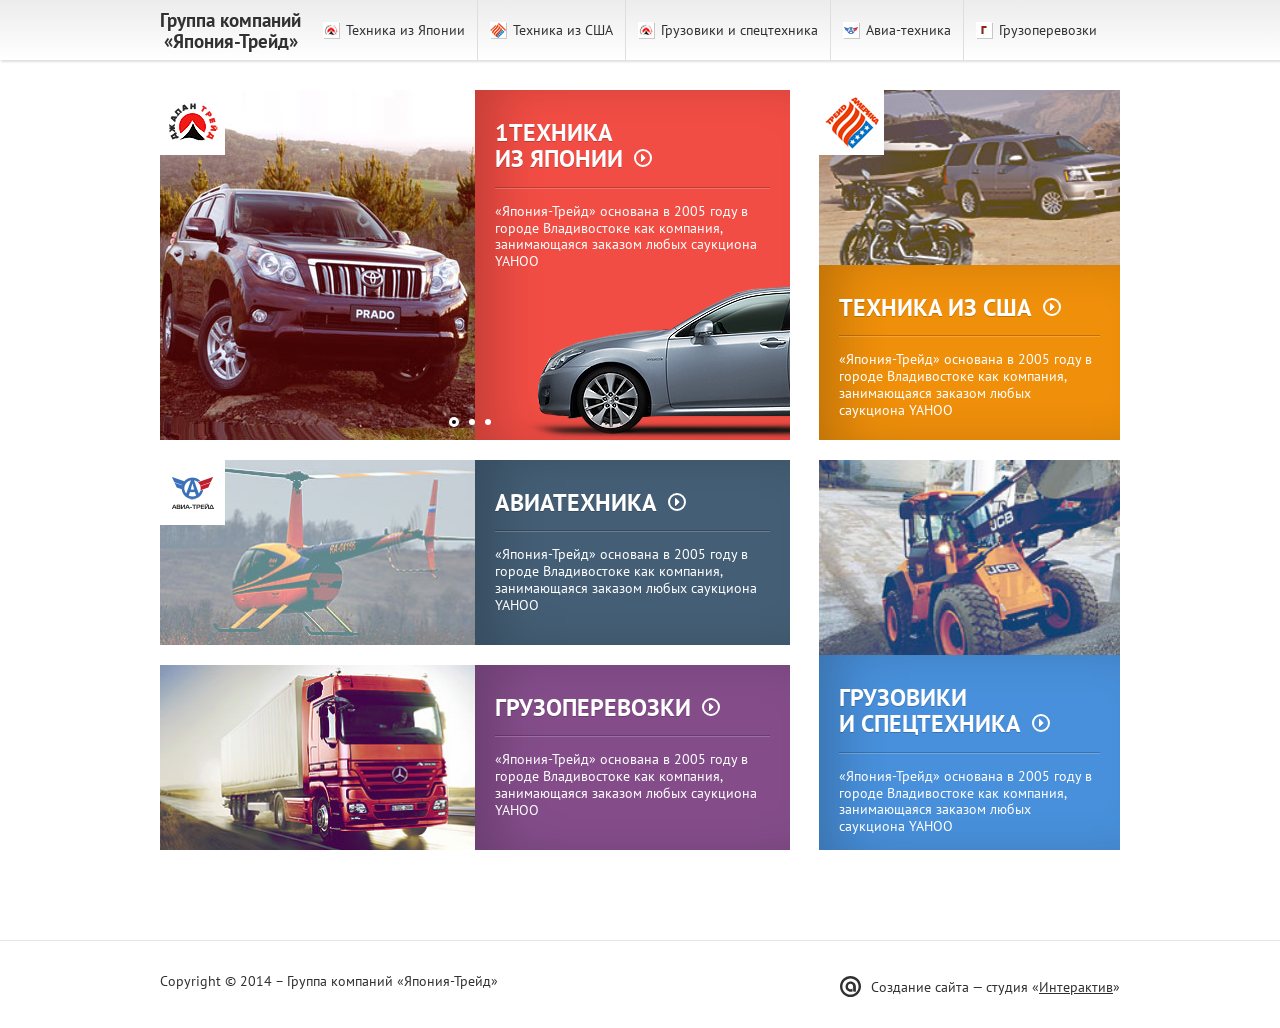
==== commit d660cbdb: "fixes" ====
--- a/index.html
+++ b/index.html
@@ -115,8 +115,6 @@
     <!--[if lte IE 8]>
     <script src="https://ajax.googleapis.com/ajax/libs/jquery/1.9.1/jquery.min.js"></script>
     <![endif]-->
-    <script src="//api-maps.yandex.ru/2.1-dev/?lang=ru-RU&amp;load=package.full" type="text/javascript"></script>
-    <script src="js/vendor/jquery.placeholder.js"></script>
     <script src="js/vendor/jquery.easing.1.3.js"></script>
     <script src="js/app.js"></script>
   </body>
--- a/css/app.css
+++ b/css/app.css
@@ -1,1104 +1 @@
-/* line 5, ../../../../../../../../Library/Ruby/Gems/2.0.0/gems/compass-core-1.0.0.alpha.19/stylesheets/compass/reset/_utilities.scss */
-html, body, div, span, applet, object, iframe,
-h1, h2, h3, h4, h5, h6, p, blockquote, pre,
-a, abbr, acronym, address, big, cite, code,
-del, dfn, em, img, ins, kbd, q, s, samp,
-small, strike, strong, sub, sup, tt, var,
-b, u, i, center,
-dl, dt, dd, ol, ul, li,
-fieldset, form, label, legend,
-table, caption, tbody, tfoot, thead, tr, th, td,
-article, aside, canvas, details, embed,
-figure, figcaption, footer, header, hgroup,
-menu, nav, output, ruby, section, summary,
-time, mark, audio, video {
-  margin: 0;
-  padding: 0;
-  border: 0;
-  font: inherit;
-  font-size: 100%;
-  vertical-align: baseline;
-}
-
-/* line 22, ../../../../../../../../Library/Ruby/Gems/2.0.0/gems/compass-core-1.0.0.alpha.19/stylesheets/compass/reset/_utilities.scss */
-html {
-  line-height: 1;
-}
-
-/* line 24, ../../../../../../../../Library/Ruby/Gems/2.0.0/gems/compass-core-1.0.0.alpha.19/stylesheets/compass/reset/_utilities.scss */
-ol, ul {
-  list-style: none;
-}
-
-/* line 26, ../../../../../../../../Library/Ruby/Gems/2.0.0/gems/compass-core-1.0.0.alpha.19/stylesheets/compass/reset/_utilities.scss */
-table {
-  border-collapse: collapse;
-  border-spacing: 0;
-}
-
-/* line 28, ../../../../../../../../Library/Ruby/Gems/2.0.0/gems/compass-core-1.0.0.alpha.19/stylesheets/compass/reset/_utilities.scss */
-caption, th, td {
-  text-align: left;
-  font-weight: normal;
-  vertical-align: middle;
-}
-
-/* line 30, ../../../../../../../../Library/Ruby/Gems/2.0.0/gems/compass-core-1.0.0.alpha.19/stylesheets/compass/reset/_utilities.scss */
-q, blockquote {
-  quotes: none;
-}
-/* line 103, ../../../../../../../../Library/Ruby/Gems/2.0.0/gems/compass-core-1.0.0.alpha.19/stylesheets/compass/reset/_utilities.scss */
-q:before, q:after, blockquote:before, blockquote:after {
-  content: "";
-  content: none;
-}
-
-/* line 32, ../../../../../../../../Library/Ruby/Gems/2.0.0/gems/compass-core-1.0.0.alpha.19/stylesheets/compass/reset/_utilities.scss */
-a img {
-  border: none;
-}
-
-/* line 116, ../../../../../../../../Library/Ruby/Gems/2.0.0/gems/compass-core-1.0.0.alpha.19/stylesheets/compass/reset/_utilities.scss */
-article, aside, details, figcaption, figure, footer, header, hgroup, main, menu, nav, section, summary {
-  display: block;
-}
-
-/*  Syntax Quick Reference
-  --------------------------
-  column($ratios: 1, $offset: 0, $cycle: 0, $uncycle: 0, $gutter: $jeet-gutter)
-  span($ratio: 1, $offset: 0)
-  shift($ratios: 0, $col_or_span: column, $gutter: $jeet-gutter)
-  unshift()
-  edit()
-  center($max_width: 1410px, $pad: 0)
-  stack($pad: 0, $align: false)
-  unstack()
-  align($direction: both)
-  cf()
-*/
-/* line 15, ../scss/_settings.scss */
-.container {
-  *zoom: 1;
-  width: auto;
-  max-width: 960px;
-  float: none;
-  display: block;
-  margin-right: auto;
-  margin-left: auto;
-  padding-left: 0;
-  padding-right: 0;
-}
-/* line 197, ../scss/jeet/_grid.scss */
-.container:before, .container:after {
-  content: '';
-  display: table;
-}
-/* line 201, ../scss/jeet/_grid.scss */
-.container:after {
-  clear: both;
-}
-
-/* line 2, ../scss/_else.scss */
-.col-8 {
-  *zoom: 1;
-  float: left;
-  display: inline;
-  clear: none;
-  text-align: inherit;
-  padding-left: 0;
-  padding-right: 0;
-  width: 65.66667%;
-  margin-left: 0%;
-  margin-right: 3%;
-}
-/* line 197, ../scss/jeet/_grid.scss */
-.col-8:before, .col-8:after {
-  content: '';
-  display: table;
-}
-/* line 201, ../scss/jeet/_grid.scss */
-.col-8:after {
-  clear: both;
-}
-/* line 49, ../scss/jeet/_grid.scss */
-.col-8:last-child {
-  margin-right: 0%;
-}
-
-/* line 6, ../scss/_else.scss */
-.col-4 {
-  *zoom: 1;
-  float: left;
-  display: inline;
-  clear: none;
-  text-align: inherit;
-  padding-left: 0;
-  padding-right: 0;
-  width: 31.33333%;
-  margin-left: 0%;
-  margin-right: 3%;
-}
-/* line 197, ../scss/jeet/_grid.scss */
-.col-4:before, .col-4:after {
-  content: '';
-  display: table;
-}
-/* line 201, ../scss/jeet/_grid.scss */
-.col-4:after {
-  clear: both;
-}
-/* line 49, ../scss/jeet/_grid.scss */
-.col-4:last-child {
-  margin-right: 0%;
-}
-
-/* line 10, ../scss/_else.scss */
-.slider__container {
-  min-height: 350px;
-  position: relative;
-}
-/* line 13, ../scss/_else.scss */
-.slider__container .slider__item {
-  display: none;
-}
-/* line 15, ../scss/_else.scss */
-.slider__container .slider__item.active {
-  display: block;
-}
-/* line 19, ../scss/_else.scss */
-.slider__container .slider__dots {
-  position: absolute;
-  width: 100%;
-  height: 10px;
-  bottom: 20px;
-  text-align: center;
-}
-/* line 25, ../scss/_else.scss */
-.slider__container .slider__dots .slider__dot {
-  display: inline-block;
-  width: 6px;
-  height: 6px;
-  border-radius: 100px;
-  background-color: #fff;
-  margin-right: 10px;
-}
-/* line 31, ../scss/_else.scss */
-.slider__container .slider__dots .slider__dot.active {
-  position: relative;
-  top: 2px;
-  width: 10px;
-  height: 10px;
-  background-color: #000;
-  border-color: #fff;
-  border: 3px solid #fff;
-}
-
-/* line 43, ../scss/_else.scss */
-.item {
-  background-color: #f24d44;
-  margin-bottom: 20px;
-  overflow: hidden;
-  position: relative;
-  display: block;
-}
-/* line 51, ../scss/_else.scss */
-.item:hover {
-  opacity: 0.8;
-}
-/* line 56, ../scss/_else.scss */
-.item .item__img .item__img__logo {
-  position: absolute;
-  top: 0;
-  left: 0;
-  background: url("../i/item-1-logo.png") center center no-repeat white;
-  width: 65px;
-  height: 65px;
-}
-/* line 64, ../scss/_else.scss */
-.item .item__content {
-  padding: 30px 20px;
-  color: #FFF;
-  position: absolute;
-  right: 0;
-  top: 0;
-  height: 100%;
-  -moz-box-shadow: inset 30px 0 50px -10px rgba(0, 1, 0, 0.2);
-  -webkit-box-shadow: inset 30px 0 50px -10px rgba(0, 1, 0, 0.2);
-  box-shadow: inset 30px 0 50px -10px rgba(0, 1, 0, 0.2);
-}
-/* line 72, ../scss/_else.scss */
-.item .item__content h1 {
-  color: #fff;
-  font-size: 24px;
-  font-weight: bold;
-  text-shadow: 0 1px 0 rgba(0, 0, 0, 0.2);
-  margin-bottom: 14px;
-  line-height: 1.1;
-  text-transform: uppercase;
-}
-/* line 81, ../scss/_else.scss */
-.item .item__content h1 .fa {
-  border: 2px solid #fff;
-  width: 18px;
-  height: 18px;
-  text-align: center;
-  font-size: 14px;
-  border-radius: 100px;
-  text-indent: 1px;
-  position: relative;
-  top: -4px;
-  margin-left: 11px;
-}
-/* line 94, ../scss/_else.scss */
-.item .item__content hr {
-  border: none;
-  border-top: 1px solid #000;
-  border-bottom: 1px solid #FFF;
-  margin: 0;
-  margin-bottom: 14px;
-  opacity: 0.2;
-}
-/* line 102, ../scss/_else.scss */
-.item .item__content p {
-  color: #FFF;
-}
-/* line 108, ../scss/_else.scss */
-.item.item--hor .item__img, .item.item--hor .item__content {
-  float: left;
-  display: inline-block;
-  clear: none;
-  width: 50%;
-  overflow: hidden;
-}
-/* line 118, ../scss/_else.scss */
-.item.item--hor .item__img {
-  height: 100%;
-}
-/* line 120, ../scss/_else.scss */
-.item.item--hor .item__img img {
-  width: auto;
-  height: 100%;
-}
-/* line 127, ../scss/_else.scss */
-.item.item--vert .item__img {
-  height: 50%;
-}
-/* line 129, ../scss/_else.scss */
-.item.item--vert .item__img img {
-  width: auto;
-  height: 100%;
-}
-/* line 134, ../scss/_else.scss */
-.item.item--vert .item__content {
-  height: 50%;
-  top: auto;
-  bottom: 0;
-}
-/* line 141, ../scss/_else.scss */
-.item.item--jp {
-  height: 350px;
-  background: url("../i/item-1-bg.png") right bottom no-repeat #f24d44;
-}
-/* line 144, ../scss/_else.scss */
-.item.item--jp .item__img .item__img__logo {
-  background: url("../i/item-1-logo.png") center center no-repeat white;
-}
-/* line 148, ../scss/_else.scss */
-.item.item--avia {
-  height: 185px;
-  background-color: #445E75;
-}
-/* line 151, ../scss/_else.scss */
-.item.item--avia .item__img .item__img__logo {
-  background: url("../i/item-2-logo.png") center center no-repeat white;
-}
-/* line 155, ../scss/_else.scss */
-.item.item--gr {
-  height: 185px;
-  background-color: #844D8A;
-}
-/* line 159, ../scss/_else.scss */
-.item.item--us {
-  height: 350px;
-  background-color: #EF8F0A;
-}
-/* line 162, ../scss/_else.scss */
-.item.item--us .item__img .item__img__logo {
-  background: url("../i/item-4-logo.png") center center no-repeat white;
-}
-/* line 166, ../scss/_else.scss */
-.item.item--spec {
-  background-color: #4890DB;
-  height: 390px;
-}
-
-/* line 2, ../scss/_ui.scss */
-.ui-helper-hidden {
-  display: none;
-}
-
-/* line 5, ../scss/_ui.scss */
-.ui-helper-hidden-accessible {
-  border: 0;
-  clip: rect(0 0 0 0);
-  height: 1px;
-  margin: -1px;
-  overflow: hidden;
-  padding: 0;
-  position: absolute;
-  width: 1px;
-}
-
-/* line 15, ../scss/_ui.scss */
-.ui-helper-reset {
-  margin: 0;
-  padding: 0;
-  border: 0;
-  outline: 0;
-  line-height: 1.3;
-  text-decoration: none;
-  font-size: 100%;
-  list-style: none;
-}
-
-/* line 25, ../scss/_ui.scss */
-.ui-helper-clearfix:before,
-.ui-helper-clearfix:after {
-  content: "";
-  display: table;
-  border-collapse: collapse;
-}
-
-/* line 31, ../scss/_ui.scss */
-.ui-helper-clearfix:after {
-  clear: both;
-}
-
-/* line 34, ../scss/_ui.scss */
-.ui-helper-clearfix {
-  min-height: 0;
-  /* support: IE7 */
-}
-
-/* line 37, ../scss/_ui.scss */
-.ui-helper-zfix {
-  width: 100%;
-  height: 100%;
-  top: 0;
-  left: 0;
-  position: absolute;
-  opacity: 0;
-  filter: Alpha(Opacity=0);
-}
-
-/* line 47, ../scss/_ui.scss */
-.ui-front {
-  z-index: 100;
-}
-
-/* Interaction Cues
-----------------------------------*/
-/* line 54, ../scss/_ui.scss */
-.ui-state-disabled {
-  cursor: default !important;
-}
-
-/* Icons
-----------------------------------*/
-/* states and images */
-/* line 63, ../scss/_ui.scss */
-.ui-icon {
-  display: block;
-  text-indent: -99999px;
-  overflow: hidden;
-  background-repeat: no-repeat;
-}
-
-/* Misc visuals
-----------------------------------*/
-/* Overlays */
-/* line 75, ../scss/_ui.scss */
-.ui-widget-overlay {
-  position: fixed;
-  top: 0;
-  left: 0;
-  width: 100%;
-  height: 100%;
-}
-
-/* line 82, ../scss/_ui.scss */
-.ui-resizable {
-  position: relative;
-}
-
-/* line 85, ../scss/_ui.scss */
-.ui-resizable-handle {
-  position: absolute;
-  font-size: 0.1px;
-  display: block;
-}
-
-/* line 90, ../scss/_ui.scss */
-.ui-resizable-disabled .ui-resizable-handle,
-.ui-resizable-autohide .ui-resizable-handle {
-  display: none;
-}
-
-/* line 94, ../scss/_ui.scss */
-.ui-resizable-n {
-  cursor: n-resize;
-  height: 7px;
-  width: 100%;
-  top: -5px;
-  left: 0;
-}
-
-/* line 101, ../scss/_ui.scss */
-.ui-resizable-s {
-  cursor: s-resize;
-  height: 7px;
-  width: 100%;
-  bottom: -5px;
-  left: 0;
-}
-
-/* line 108, ../scss/_ui.scss */
-.ui-resizable-e {
-  cursor: e-resize;
-  width: 7px;
-  right: -5px;
-  top: 0;
-  height: 100%;
-}
-
-/* line 115, ../scss/_ui.scss */
-.ui-resizable-w {
-  cursor: w-resize;
-  width: 7px;
-  left: -5px;
-  top: 0;
-  height: 100%;
-}
-
-/* line 122, ../scss/_ui.scss */
-.ui-resizable-se {
-  cursor: se-resize;
-  width: 12px;
-  height: 12px;
-  right: 1px;
-  bottom: 1px;
-}
-
-/* line 129, ../scss/_ui.scss */
-.ui-resizable-sw {
-  cursor: sw-resize;
-  width: 9px;
-  height: 9px;
-  left: -5px;
-  bottom: -5px;
-}
-
-/* line 136, ../scss/_ui.scss */
-.ui-resizable-nw {
-  cursor: nw-resize;
-  width: 9px;
-  height: 9px;
-  left: -5px;
-  top: -5px;
-}
-
-/* line 143, ../scss/_ui.scss */
-.ui-resizable-ne {
-  cursor: ne-resize;
-  width: 9px;
-  height: 9px;
-  right: -5px;
-  top: -5px;
-}
-
-/* line 150, ../scss/_ui.scss */
-.ui-selectable-helper {
-  position: absolute;
-  z-index: 100;
-  border: 1px dotted black;
-}
-
-/* line 155, ../scss/_ui.scss */
-.ui-slider {
-  position: relative;
-  text-align: left;
-}
-
-/* line 159, ../scss/_ui.scss */
-.ui-slider .ui-slider-handle {
-  position: absolute;
-  z-index: 2;
-  width: 1.2em;
-  height: 1.2em;
-  cursor: default;
-}
-
-/* line 166, ../scss/_ui.scss */
-.ui-slider .ui-slider-range {
-  position: absolute;
-  z-index: 1;
-  font-size: .7em;
-  display: block;
-  border: 0;
-  background-position: 0 0;
-}
-
-/* For IE8 - See #6727 */
-/* line 176, ../scss/_ui.scss */
-.ui-slider.ui-state-disabled .ui-slider-handle,
-.ui-slider.ui-state-disabled .ui-slider-range {
-  filter: inherit;
-}
-
-/* line 181, ../scss/_ui.scss */
-.ui-slider-horizontal {
-  height: .8em;
-}
-
-/* line 184, ../scss/_ui.scss */
-.ui-slider-horizontal .ui-slider-handle {
-  top: -.3em;
-  margin-left: -.6em;
-}
-
-/* line 188, ../scss/_ui.scss */
-.ui-slider-horizontal .ui-slider-range {
-  top: 0;
-  height: 100%;
-}
-
-/* line 192, ../scss/_ui.scss */
-.ui-slider-horizontal .ui-slider-range-min {
-  left: 0;
-}
-
-/* line 195, ../scss/_ui.scss */
-.ui-slider-horizontal .ui-slider-range-max {
-  right: 0;
-}
-
-/* line 199, ../scss/_ui.scss */
-.ui-slider-vertical {
-  width: .8em;
-  height: 100px;
-}
-
-/* line 203, ../scss/_ui.scss */
-.ui-slider-vertical .ui-slider-handle {
-  left: -.3em;
-  margin-left: 0;
-  margin-bottom: -.6em;
-}
-
-/* line 208, ../scss/_ui.scss */
-.ui-slider-vertical .ui-slider-range {
-  left: 0;
-  width: 100%;
-}
-
-/* line 212, ../scss/_ui.scss */
-.ui-slider-vertical .ui-slider-range-min {
-  bottom: 0;
-}
-
-/* line 215, ../scss/_ui.scss */
-.ui-slider-vertical .ui-slider-range-max {
-  top: 0;
-}
-
-/* Component containers
-----------------------------------*/
-/* line 221, ../scss/_ui.scss */
-.ui-widget {
-  font-family: Verdana,Arial,sans-serif;
-  font-size: 1.1em;
-}
-
-/* line 225, ../scss/_ui.scss */
-.ui-widget .ui-widget {
-  font-size: 1em;
-}
-
-/* line 228, ../scss/_ui.scss */
-.ui-widget input,
-.ui-widget select,
-.ui-widget textarea,
-.ui-widget button {
-  font-family: Verdana,Arial,sans-serif;
-  font-size: 1em;
-}
-
-/* line 235, ../scss/_ui.scss */
-.ui-widget-content {
-  border: 1px solid #aaaaaa;
-  background: #ffffff;
-  color: #222222;
-}
-
-/* line 240, ../scss/_ui.scss */
-.ui-widget-content a {
-  color: #222222;
-}
-
-/* line 243, ../scss/_ui.scss */
-.ui-widget-header {
-  border: 1px solid #aaaaaa;
-  background: #cccccc;
-  color: #222222;
-  font-weight: bold;
-}
-
-/* line 249, ../scss/_ui.scss */
-.ui-widget-header a {
-  color: #222222;
-}
-
-/* line 39, ../scss/_lightbox.scss */
-body:after {
-  content: url(../i/prev.png) url(../i/next.png);
-  display: none;
-}
-
-/* line 44, ../scss/_lightbox.scss */
-.lightboxOverlay {
-  position: absolute;
-  top: 0;
-  left: 0;
-  z-index: 9999;
-  background-color: black;
-  filter: progid:DXImageTransform.Microsoft.Alpha(Opacity=80);
-  opacity: 0.8;
-  display: none;
-}
-
-/* line 54, ../scss/_lightbox.scss */
-.lightbox {
-  position: absolute;
-  left: 0;
-  width: 100%;
-  z-index: 10000;
-  text-align: center;
-  line-height: 0;
-  font-weight: normal;
-}
-/* line 62, ../scss/_lightbox.scss */
-.lightbox .lb-image {
-  display: block;
-  height: auto;
-  max-width: inherit;
-  -moz-border-radius: 3px;
-  -webkit-border-radius: 3px;
-  border-radius: 3px;
-}
-/* line 68, ../scss/_lightbox.scss */
-.lightbox a img {
-  border: none;
-}
-
-/* line 73, ../scss/_lightbox.scss */
-.lb-outerContainer {
-  position: relative;
-  background-color: white;
-  *zoom: 1;
-  width: 250px;
-  height: 250px;
-  margin: 0 auto;
-  -moz-border-radius: 4px;
-  -webkit-border-radius: 4px;
-  border-radius: 4px;
-}
-/* line 38, ../../../../../../../../Library/Ruby/Gems/2.0.0/gems/compass-core-1.0.0.alpha.19/stylesheets/compass/utilities/general/_clearfix.scss */
-.lb-outerContainer:after {
-  content: "";
-  display: table;
-  clear: both;
-}
-
-/* line 83, ../scss/_lightbox.scss */
-.lb-container {
-  padding: 4px;
-}
-
-/* line 87, ../scss/_lightbox.scss */
-.lb-loader {
-  position: absolute;
-  top: 43%;
-  left: 0%;
-  height: 25%;
-  width: 100%;
-  text-align: center;
-  line-height: 0;
-}
-
-/* line 97, ../scss/_lightbox.scss */
-.lb-cancel {
-  display: block;
-  width: 32px;
-  height: 32px;
-  margin: 0 auto;
-  font-size: 32px;
-  color: #000;
-  display: inline-block;
-  font-family: FontAwesome;
-  font-style: normal;
-  font-weight: normal;
-  line-height: 1;
-  -webkit-font-smoothing: antialiased;
-  -moz-osx-font-smoothing: grayscale;
-  -webkit-animation: spin 2s infinite linear;
-  -moz-animation: spin 2s infinite linear;
-  -o-animation: spin 2s infinite linear;
-  animation: spin 2s infinite linear;
-  text-shadow: rgba(255, 255, 255, 0.5) 0 0 30px;
-}
-/* line 117, ../scss/_lightbox.scss */
-.lb-cancel:before {
-  content: "\f021";
-}
-
-/* line 122, ../scss/_lightbox.scss */
-.lb-nav {
-  position: absolute;
-  top: 0;
-  left: 0;
-  height: 100%;
-  width: 100%;
-  z-index: 10;
-}
-
-/* line 131, ../scss/_lightbox.scss */
-.lb-container > .nav {
-  left: 0;
-}
-
-/* line 135, ../scss/_lightbox.scss */
-.lb-nav a {
-  outline: none;
-}
-
-/* line 139, ../scss/_lightbox.scss */
-.lb-prev, .lb-next {
-  width: 49%;
-  height: 100%;
-  cursor: pointer;
-  /* Trick IE into showing hover */
-  display: block;
-}
-
-/* line 147, ../scss/_lightbox.scss */
-.lb-prev {
-  left: 0;
-  float: left;
-  filter: progid:DXImageTransform.Microsoft.Alpha(Opacity=0);
-  opacity: 0;
-  -moz-transition: opacity 0.6s;
-  -o-transition: opacity 0.6s;
-  -webkit-transition: opacity 0.6s;
-  transition: opacity 0.6s;
-}
-/* line 152, ../scss/_lightbox.scss */
-.lb-prev:hover {
-  filter: progid:DXImageTransform.Microsoft.Alpha(enabled=false);
-  opacity: 1;
-  background: url(../i/prev.png) left 48% no-repeat;
-}
-
-/* line 158, ../scss/_lightbox.scss */
-.lb-next {
-  right: 0;
-  float: right;
-  filter: progid:DXImageTransform.Microsoft.Alpha(Opacity=0);
-  opacity: 0;
-  -moz-transition: opacity 0.6s;
-  -o-transition: opacity 0.6s;
-  -webkit-transition: opacity 0.6s;
-  transition: opacity 0.6s;
-}
-/* line 163, ../scss/_lightbox.scss */
-.lb-next:hover {
-  filter: progid:DXImageTransform.Microsoft.Alpha(enabled=false);
-  opacity: 1;
-  background: url(../i/next.png) right 48% no-repeat;
-}
-
-/* line 169, ../scss/_lightbox.scss */
-.lb-dataContainer {
-  margin: 0 auto;
-  padding-top: 5px;
-  *zoom: 1;
-  width: 100%;
-  -moz-border-radius-bottomleft: 4px;
-  -webkit-border-bottom-left-radius: 4px;
-  border-bottom-left-radius: 4px;
-  -moz-border-radius-bottomright: 4px;
-  -webkit-border-bottom-right-radius: 4px;
-  border-bottom-right-radius: 4px;
-}
-/* line 38, ../../../../../../../../Library/Ruby/Gems/2.0.0/gems/compass-core-1.0.0.alpha.19/stylesheets/compass/utilities/general/_clearfix.scss */
-.lb-dataContainer:after {
-  content: "";
-  display: table;
-  clear: both;
-}
-
-/* line 177, ../scss/_lightbox.scss */
-.lb-data {
-  padding: 0 4px;
-  color: #bbbbbb;
-  position: relative;
-}
-/* line 181, ../scss/_lightbox.scss */
-.lb-data .lb-details {
-  width: 85%;
-  float: left;
-  text-align: left;
-  line-height: 1.1em;
-}
-/* line 187, ../scss/_lightbox.scss */
-.lb-data .lb-caption {
-  font-size: 13px;
-  font-weight: bold;
-  line-height: 1em;
-}
-/* line 192, ../scss/_lightbox.scss */
-.lb-data .lb-number {
-  display: block;
-  clear: left;
-  padding-bottom: 1em;
-  font-size: 12px;
-  color: #999999;
-}
-/* line 199, ../scss/_lightbox.scss */
-.lb-data .lb-close {
-  display: inline-block;
-  font-family: FontAwesome;
-  font-style: normal;
-  font-weight: normal;
-  text-decoration: none;
-  font-size: 30px;
-  position: absolute;
-  bottom: -30px;
-  right: 0;
-  color: #fff;
-  line-height: 1;
-  -webkit-font-smoothing: antialiased;
-  -moz-osx-font-smoothing: grayscale;
-  visibility: hidden;
-  cursor: pointer;
-  filter: progid:DXImageTransform.Microsoft.Alpha(Opacity=70);
-  opacity: 0.7;
-  -moz-transition: opacity 0.2s;
-  -o-transition: opacity 0.2s;
-  -webkit-transition: opacity 0.2s;
-  transition: opacity 0.2s;
-}
-/* line 215, ../scss/_lightbox.scss */
-.lb-data .lb-close:before {
-  content: "\f00d";
-  visibility: visible;
-}
-/* line 221, ../scss/_lightbox.scss */
-.lb-data .lb-close:hover {
-  cursor: pointer;
-  filter: progid:DXImageTransform.Microsoft.Alpha(enabled=false);
-  opacity: 1;
-}
-
-/* line 1, ../scss/_header.scss */
-header {
-  position: relative;
-  height: 60px;
-  margin-bottom: 30px;
-  background-color: #ececec;
-  -moz-box-shadow: 1px 2px 2px rgba(0, 0, 0, 0.13);
-  -webkit-box-shadow: 1px 2px 2px rgba(0, 0, 0, 0.13);
-  box-shadow: 1px 2px 2px rgba(0, 0, 0, 0.13);
-  background-image: -moz-linear-gradient(top, #ececec 0%, #ffffff 100%);
-  background-image: -webkit-linear-gradient(top, #ececec 0%, #ffffff 100%);
-  background-image: linear-gradient(to bottom, #ececec 0%, #ffffff 100%);
-}
-/* line 8, ../scss/_header.scss */
-header .header__logo {
-  display: inline-block;
-  float: left;
-  padding-top: 11px;
-  text-align: center;
-  text-decoration: none;
-  margin-right: 10px;
-}
-/* line 15, ../scss/_header.scss */
-header .header__logo h1, header .header__logo h2 {
-  color: #313131;
-  margin: 0;
-  font-size: 19px;
-  font-weight: bold;
-  line-height: 1;
-  margin-bottom: 2px;
-  text-shadow: 0 1px 0 white;
-}
-/* line 35, ../scss/_header.scss */
-header nav ul li {
-  list-style: none;
-  float: left;
-}
-/* line 38, ../scss/_header.scss */
-header nav ul li:last-child a {
-  border-right: none;
-}
-/* line 41, ../scss/_header.scss */
-header nav ul li a {
-  line-height: 60px;
-  display: block;
-  padding: 0 12px;
-  text-decoration: none;
-  border-right: 1px solid #dedede;
-}
-/* line 47, ../scss/_header.scss */
-header nav ul li a:hover {
-  background-color: #FCFCFC;
-}
-/* line 50, ../scss/_header.scss */
-header nav ul li a img {
-  margin-right: 7px;
-  position: relative;
-  top: 3px;
-  -moz-box-shadow: 1px 1px 0 rgba(0, 0, 0, 0.19);
-  -webkit-box-shadow: 1px 1px 0 rgba(0, 0, 0, 0.19);
-  box-shadow: 1px 1px 0 rgba(0, 0, 0, 0.19);
-}
-
-/* line 1, ../scss/_footer.scss */
-footer {
-  border-top: 1px solid #E6E6E6;
-  padding: 30px 0;
-  margin-top: 70px;
-}
-/* line 5, ../scss/_footer.scss */
-footer .footer__left {
-  width: 400px;
-  float: left;
-}
-/* line 9, ../scss/_footer.scss */
-footer .footer__right {
-  width: 400px;
-  float: right;
-  text-align: right;
-}
-/* line 14, ../scss/_footer.scss */
-footer .icon-iastudio {
-  position: relative;
-  top: 5px;
-  margin-right: 10px;
-}
-
-/* line 34, ../scss/app.scss */
-*, *:before, *:after {
-  -moz-box-sizing: border-box;
-  -webkit-box-sizing: border-box;
-  box-sizing: border-box;
-}
-
-/* line 40, ../scss/app.scss */
-body {
-  font-family: 'PT Sans', Helvetica, Arial, sans-serif;
-  background: white;
-  line-height: 150%;
-  font-size: 14px;
-  color: #313131;
-  min-width: 960px;
-}
-
-/* line 49, ../scss/app.scss */
-a[href^=tel] {
-  color: inherit;
-  text-decoration: none;
-}
-
-/* line 60, ../scss/app.scss */
-#page-wrap {
-  overflow: hidden;
-}
-
-/* line 64, ../scss/app.scss */
-h1, h2, h3, h4, h5, p {
-  color: #313131;
-  margin-bottom: 18px;
-}
-
-/* line 69, ../scss/app.scss */
-h1, h2, h3, h4, h5 {
-  font-weight: bold;
-}
-
-/* line 73, ../scss/app.scss */
-h1 {
-  font-size: 24px;
-}
-
-/* line 77, ../scss/app.scss */
-h2 {
-  font-size: 20px;
-}
-
-/* line 81, ../scss/app.scss */
-h3 {
-  font-size: 16px;
-}
-
-/* line 85, ../scss/app.scss */
-p {
-  line-height: 1.2;
-}
-
-/* line 89, ../scss/app.scss */
-strong {
-  font-weight: bold;
-}
-
-/* line 93, ../scss/app.scss */
-.right {
-  float: right !important;
-}
-
-/* line 97, ../scss/app.scss */
-.left {
-  float: left !important;
-}
-
-/* line 101, ../scss/app.scss */
-a, input, textarea, .btn {
-  outline: none;
-}
-
-/* line 105, ../scss/app.scss */
-a {
-  color: #313131;
-}
-/* line 107, ../scss/app.scss */
-a:hover {
-  color: #646464;
-}
-
-/* line 112, ../scss/app.scss */
-.lbox {
-  display: block;
-  border: 9px solid #fff;
-  -moz-box-shadow: 1px 1px 0 0 #96c4ea;
-  -webkit-box-shadow: 1px 1px 0 0 #96c4ea;
-  box-shadow: 1px 1px 0 0 #96c4ea;
-}
-/* line 117, ../scss/app.scss */
-.lbox:hover {
-  opacity: 0.9;
-}
-
-/* line 122, ../scss/app.scss */
-.container {
-  position: relative;
-  z-index: 1;
-}
+html,body,div,span,applet,object,iframe,h1,h2,h3,h4,h5,h6,p,blockquote,pre,a,abbr,acronym,address,big,cite,code,del,dfn,em,img,ins,kbd,q,s,samp,small,strike,strong,sub,sup,tt,var,b,u,i,center,dl,dt,dd,ol,ul,li,fieldset,form,label,legend,table,caption,tbody,tfoot,thead,tr,th,td,article,aside,canvas,details,embed,figure,figcaption,footer,header,hgroup,menu,nav,output,ruby,section,summary,time,mark,audio,video{margin:0;padding:0;border:0;font:inherit;font-size:100%;vertical-align:baseline}html{line-height:1}ol,ul{list-style:none}table{border-collapse:collapse;border-spacing:0}caption,th,td{text-align:left;font-weight:normal;vertical-align:middle}q,blockquote{quotes:none}q:before,q:after,blockquote:before,blockquote:after{content:"";content:none}a img{border:none}article,aside,details,figcaption,figure,footer,header,hgroup,main,menu,nav,section,summary{display:block}.container{*zoom:1;width:auto;max-width:960px;float:none;display:block;margin-right:auto;margin-left:auto;padding-left:0;padding-right:0}.container:before,.container:after{content:'';display:table}.container:after{clear:both}.col-8{*zoom:1;float:left;display:inline;clear:none;text-align:inherit;padding-left:0;padding-right:0;width:65.66667%;margin-left:0%;margin-right:3%}.col-8:before,.col-8:after{content:'';display:table}.col-8:after{clear:both}.col-8:last-child{margin-right:0%}.col-4{*zoom:1;float:left;display:inline;clear:none;text-align:inherit;padding-left:0;padding-right:0;width:31.33333%;margin-left:0%;margin-right:3%}.col-4:before,.col-4:after{content:'';display:table}.col-4:after{clear:both}.col-4:last-child{margin-right:0%}.slider__container{min-height:350px;position:relative}.slider__container .slider__item{display:none}.slider__container .slider__item.active{display:block}.slider__container .slider__dots{position:absolute;width:100%;height:10px;bottom:20px;text-align:center}.slider__container .slider__dots .slider__dot{display:inline-block;width:6px;height:6px;border-radius:100px;background-color:#fff;margin-right:10px}.slider__container .slider__dots .slider__dot.active{position:relative;top:2px;width:10px;height:10px;background-color:#000;border-color:#fff;border:3px solid #fff}.item{background-color:#f24d44;margin-bottom:20px;overflow:hidden;position:relative;display:block}.item:hover{opacity:0.8}.item .item__img .item__img__logo{position:absolute;top:0;left:0;background:url("../i/item-1-logo.png") center center no-repeat #fff;width:65px;height:65px}.item .item__content{padding:30px 20px;color:#FFF;position:absolute;right:0;top:0;height:100%;-webkit-box-shadow:inset 30px 0 50px -10px rgba(0,1,0,0.2);box-shadow:inset 30px 0 50px -10px rgba(0,1,0,0.2)}.item .item__content h1{color:#fff;font-size:24px;font-weight:bold;text-shadow:0 1px 0 rgba(0,0,0,0.2);margin-bottom:14px;line-height:1.1;text-transform:uppercase}.item .item__content h1 .fa{border:2px solid #fff;width:18px;height:18px;text-align:center;font-size:14px;border-radius:100px;text-indent:1px;position:relative;top:-4px;margin-left:11px}.item .item__content hr{border:none;border-top:1px solid #000;border-bottom:1px solid #FFF;margin:0;margin-bottom:14px;opacity:0.2}.item .item__content p{color:#FFF}.item.item--hor .item__img,.item.item--hor .item__content{float:left;display:inline-block;clear:none;width:50%;overflow:hidden}.item.item--hor .item__img{height:100%}.item.item--hor .item__img img{width:auto;height:100%}.item.item--vert .item__img{height:50%}.item.item--vert .item__img img{width:auto;height:100%}.item.item--vert .item__content{height:50%;top:auto;bottom:0}.item.item--jp{height:350px;background:url("../i/item-1-bg.png") right bottom no-repeat #f24d44}.item.item--jp .item__img .item__img__logo{background:url("../i/item-1-logo.png") center center no-repeat #fff}.item.item--avia{height:185px;background-color:#445E75}.item.item--avia .item__img .item__img__logo{background:url("../i/item-2-logo.png") center center no-repeat #fff}.item.item--gr{height:185px;background-color:#844D8A}.item.item--us{height:350px;background-color:#EF8F0A}.item.item--us .item__img .item__img__logo{background:url("../i/item-4-logo.png") center center no-repeat #fff}.item.item--spec{background-color:#4890DB;height:390px}.ui-helper-hidden{display:none}.ui-helper-hidden-accessible{border:0;clip:rect(0 0 0 0);height:1px;margin:-1px;overflow:hidden;padding:0;position:absolute;width:1px}.ui-helper-reset{margin:0;padding:0;border:0;outline:0;line-height:1.3;text-decoration:none;font-size:100%;list-style:none}.ui-helper-clearfix:before,.ui-helper-clearfix:after{content:"";display:table;border-collapse:collapse}.ui-helper-clearfix:after{clear:both}.ui-helper-clearfix{min-height:0}.ui-helper-zfix{width:100%;height:100%;top:0;left:0;position:absolute;opacity:0;filter:Alpha(Opacity=0)}.ui-front{z-index:100}.ui-state-disabled{cursor:default !important}.ui-icon{display:block;text-indent:-99999px;overflow:hidden;background-repeat:no-repeat}.ui-widget-overlay{position:fixed;top:0;left:0;width:100%;height:100%}.ui-resizable{position:relative}.ui-resizable-handle{position:absolute;font-size:0.1px;display:block}.ui-resizable-disabled .ui-resizable-handle,.ui-resizable-autohide .ui-resizable-handle{display:none}.ui-resizable-n{cursor:n-resize;height:7px;width:100%;top:-5px;left:0}.ui-resizable-s{cursor:s-resize;height:7px;width:100%;bottom:-5px;left:0}.ui-resizable-e{cursor:e-resize;width:7px;right:-5px;top:0;height:100%}.ui-resizable-w{cursor:w-resize;width:7px;left:-5px;top:0;height:100%}.ui-resizable-se{cursor:se-resize;width:12px;height:12px;right:1px;bottom:1px}.ui-resizable-sw{cursor:sw-resize;width:9px;height:9px;left:-5px;bottom:-5px}.ui-resizable-nw{cursor:nw-resize;width:9px;height:9px;left:-5px;top:-5px}.ui-resizable-ne{cursor:ne-resize;width:9px;height:9px;right:-5px;top:-5px}.ui-selectable-helper{position:absolute;z-index:100;border:1px dotted black}.ui-slider{position:relative;text-align:left}.ui-slider .ui-slider-handle{position:absolute;z-index:2;width:1.2em;height:1.2em;cursor:default}.ui-slider .ui-slider-range{position:absolute;z-index:1;font-size:.7em;display:block;border:0;background-position:0 0}.ui-slider.ui-state-disabled .ui-slider-handle,.ui-slider.ui-state-disabled .ui-slider-range{-webkit-filter:inherit;filter:inherit}.ui-slider-horizontal{height:.8em}.ui-slider-horizontal .ui-slider-handle{top:-.3em;margin-left:-.6em}.ui-slider-horizontal .ui-slider-range{top:0;height:100%}.ui-slider-horizontal .ui-slider-range-min{left:0}.ui-slider-horizontal .ui-slider-range-max{right:0}.ui-slider-vertical{width:.8em;height:100px}.ui-slider-vertical .ui-slider-handle{left:-.3em;margin-left:0;margin-bottom:-.6em}.ui-slider-vertical .ui-slider-range{left:0;width:100%}.ui-slider-vertical .ui-slider-range-min{bottom:0}.ui-slider-vertical .ui-slider-range-max{top:0}.ui-widget{font-family:Verdana,Arial,sans-serif;font-size:1.1em}.ui-widget .ui-widget{font-size:1em}.ui-widget input,.ui-widget select,.ui-widget textarea,.ui-widget button{font-family:Verdana,Arial,sans-serif;font-size:1em}.ui-widget-content{border:1px solid #aaaaaa;background:#ffffff;color:#222222}.ui-widget-content a{color:#222222}.ui-widget-header{border:1px solid #aaaaaa;background:#cccccc;color:#222222;font-weight:bold}.ui-widget-header a{color:#222222}body:after{content:url(../i/prev.png) url(../i/next.png);display:none}.lightboxOverlay{position:absolute;top:0;left:0;z-index:9999;background-color:black;filter:progid:DXImageTransform.Microsoft.Alpha(Opacity=80);opacity:0.8;display:none}.lightbox{position:absolute;left:0;width:100%;z-index:10000;text-align:center;line-height:0;font-weight:normal}.lightbox .lb-image{display:block;height:auto;max-width:inherit;border-radius:3px}.lightbox a img{border:none}.lb-outerContainer{position:relative;background-color:white;*zoom:1;width:250px;height:250px;margin:0 auto;border-radius:4px}.lb-outerContainer:after{content:"";display:table;clear:both}.lb-container{padding:4px}.lb-loader{position:absolute;top:43%;left:0%;height:25%;width:100%;text-align:center;line-height:0}.lb-cancel{display:block;width:32px;height:32px;margin:0 auto;font-size:32px;color:#000;display:inline-block;font-family:FontAwesome;font-style:normal;font-weight:normal;line-height:1;-webkit-font-smoothing:antialiased;-moz-osx-font-smoothing:grayscale;-webkit-animation:spin 2s infinite linear;animation:spin 2s infinite linear;text-shadow:rgba(255,255,255,0.5) 0 0 30px}.lb-cancel:before{content:"\f021"}.lb-nav{position:absolute;top:0;left:0;height:100%;width:100%;z-index:10}.lb-container>.nav{left:0}.lb-nav a{outline:none}.lb-prev,.lb-next{width:49%;height:100%;cursor:pointer;display:block}.lb-prev{left:0;float:left;filter:progid:DXImageTransform.Microsoft.Alpha(Opacity=0);opacity:0;-webkit-transition:opacity 0.6s;transition:opacity 0.6s}.lb-prev:hover{filter:progid:DXImageTransform.Microsoft.Alpha(enabled=false);opacity:1;background:url(../i/prev.png) left 48% no-repeat}.lb-next{right:0;float:right;filter:progid:DXImageTransform.Microsoft.Alpha(Opacity=0);opacity:0;-webkit-transition:opacity 0.6s;transition:opacity 0.6s}.lb-next:hover{filter:progid:DXImageTransform.Microsoft.Alpha(enabled=false);opacity:1;background:url(../i/next.png) right 48% no-repeat}.lb-dataContainer{margin:0 auto;padding-top:5px;*zoom:1;width:100%;border-bottom-left-radius:4px;border-bottom-right-radius:4px}.lb-dataContainer:after{content:"";display:table;clear:both}.lb-data{padding:0 4px;color:#bbbbbb;position:relative}.lb-data .lb-details{width:85%;float:left;text-align:left;line-height:1.1em}.lb-data .lb-caption{font-size:13px;font-weight:bold;line-height:1em}.lb-data .lb-number{display:block;clear:left;padding-bottom:1em;font-size:12px;color:#999999}.lb-data .lb-close{display:inline-block;font-family:FontAwesome;font-style:normal;font-weight:normal;text-decoration:none;font-size:30px;position:absolute;bottom:-30px;right:0;color:#fff;line-height:1;-webkit-font-smoothing:antialiased;-moz-osx-font-smoothing:grayscale;visibility:hidden;cursor:pointer;filter:progid:DXImageTransform.Microsoft.Alpha(Opacity=70);opacity:0.7;-webkit-transition:opacity 0.2s;transition:opacity 0.2s}.lb-data .lb-close:before{content:"\f00d";visibility:visible}.lb-data .lb-close:hover{cursor:pointer;filter:progid:DXImageTransform.Microsoft.Alpha(enabled=false);opacity:1}header{position:relative;height:60px;margin-bottom:30px;background-color:#ececec;-webkit-box-shadow:1px 2px 2px rgba(0,0,0,0.13);box-shadow:1px 2px 2px rgba(0,0,0,0.13);background-image:-webkit-linear-gradient(top, #ececec 0%,#ffffff 100%);background-image:-webkit-gradient(linear, left top, left bottom, from(#ececec), to(#ffffff));background-image:-webkit-linear-gradient(top, #ececec 0%, #ffffff 100%);background-image:linear-gradient(to bottom, #ececec 0%,#ffffff 100%)}header .header__logo{display:inline-block;float:left;padding-top:11px;text-align:center;text-decoration:none;margin-right:10px}header .header__logo h1,header .header__logo h2{color:#313131;margin:0;font-size:19px;font-weight:bold;line-height:1;margin-bottom:2px;text-shadow:0 1px 0 #fff}header nav ul li{list-style:none;float:left}header nav ul li:last-child a{border-right:none}header nav ul li a{line-height:60px;display:block;padding:0 12px;text-decoration:none;border-right:1px solid #dedede}header nav ul li a:hover{background-color:#FCFCFC}header nav ul li a img{margin-right:7px;position:relative;top:3px;-webkit-box-shadow:1px 1px 0 rgba(0,0,0,0.19);box-shadow:1px 1px 0 rgba(0,0,0,0.19)}footer{border-top:1px solid #E6E6E6;padding:30px 0;margin-top:70px}footer .footer__left{width:400px;float:left}footer .footer__right{width:400px;float:right;text-align:right}footer .icon-iastudio{position:relative;top:5px;margin-right:10px}*,*:before,*:after{-moz-box-sizing:border-box;-webkit-box-sizing:border-box;box-sizing:border-box}body{font-family:'PT Sans', Helvetica, Arial, sans-serif;background:#fff;line-height:150%;font-size:14px;color:#313131;min-width:960px}a[href^=tel]{color:inherit;text-decoration:none}#page-wrap{overflow:hidden}h1,h2,h3,h4,h5,p{color:#313131;margin-bottom:18px}h1,h2,h3,h4,h5{font-weight:bold}h1{font-size:24px}h2{font-size:20px}h3{font-size:16px}p{line-height:1.2}strong{font-weight:bold}.right{float:right !important}.left{float:left !important}a,input,textarea,.btn{outline:none}a{color:#313131}a:hover{color:#646464}.lbox{display:block;border:9px solid #fff;-webkit-box-shadow:1px 1px 0 0 #96c4ea;box-shadow:1px 1px 0 0 #96c4ea}.lbox:hover{opacity:0.9}.container{position:relative;z-index:1}
--- a/fonts/ptsans/font.css
+++ b/fonts/ptsans/font.css
@@ -0,0 +1,38 @@
+@font-face {font-family: 'PT Sans'; 
+	src: url('pts55f_w.eot'); 
+	src: local('PT Sans'), url('PTS55F_W.woff') format('woff'),url('PTS55F_W.ttf') format('truetype'), url('PTS55F_W.svg#PTSans-Regular') format('svg');}
+
+@font-face {font-family: 'PT Sans'; 
+	font-style: italic;
+	src: url('pts56f_w.eot'); 
+	src: local('PT Sans Italic'), url('PTS56F_W.woff') format('woff'),url('PTS56F_W.ttf') format('truetype'), url('PTS56F_W.svg#PTSans-Italic') format('svg');}
+
+@font-face {font-family: 'PT Sans';
+	src: url('pts75f_w.eot');
+	font-style: normal;
+	font-weight: bold; 
+	src: local('PT Sans Bold'), url('PTS75F_W.woff') format('woff'),url('PTS75F_W.ttf') format('truetype'), url('PTS75F_W.svg#PTSans-Bold') format('svg');}
+
+@font-face {font-family: 'PT Sans';
+	font-style: italic;
+	font-weight: bold; 
+	src: url('pts76f_w.eot'); 
+	src: local('PT Sans Bold Italic'), url('PTS76F_W.woff') format('woff'),url('PTS76F_W.ttf') format('truetype'), url('PTS76F_W.svg#PTSans-BoldItalic') format('svg');}
+/*
+@font-face {font-family: 'PT Sans Caption'; 
+	src: url('ptc55f_w.eot');
+	src: local('PT Sans Caption'), url('PTC55F_W.woff') format('woff'),url('PTC55F_W.ttf') format('truetype'), url('PTC55F_W.svg#PTSans-Caption') format('svg');}
+
+@font-face {font-family: 'PT Sans Caption';
+	font-weight: bold; 
+	src: url('ptc75f_w.eot');
+	src: local('PT Sans Caption Bold'), url('PTC75F_W.woff') format('woff'),url('PTC75F_W.ttf') format('truetype'), url('PTC75F_W.svg#PTSans-CaptionBold') format('svg');}
+
+@font-face {font-family: 'PT Sans Narrow';
+	src: url('ptn57f_w.eot');
+	src: local('PT Sans Narrow'), url('PTN57F_W.woff') format('woff'),url('PTN57F_W.ttf') format('truetype'), url('PTN57F_W.svg#PTSans-Narrow') format('svg');}
+
+@font-face {font-family: 'PT Sans Narrow';
+	font-weight: bold; 
+	src: url('ptn77f_w.eot');
+	src: local('PT Sans Narrow Bold'), url('PTN77F_W.woff') format('woff'),url('PTN77F_W.ttf') format('truetype'), url('PTN77F_W.svg#PTSans-NarrowBold') format('svg');}*/
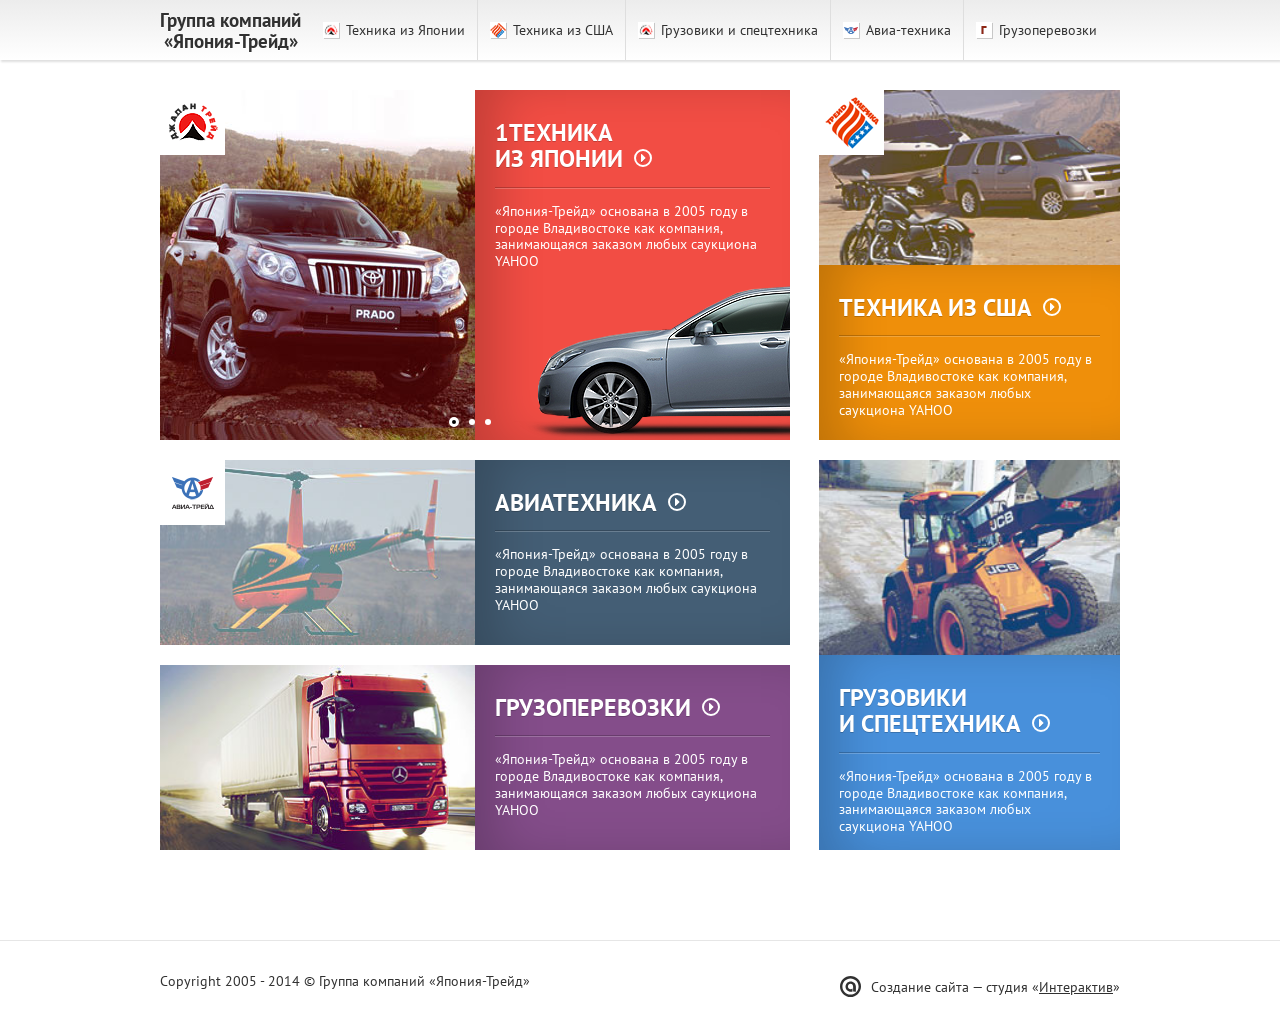
==== commit 196064dc: "fixes" ====
--- a/index.html
+++ b/index.html
@@ -104,7 +104,7 @@
       </main>
       <footer>
         <div class="container">
-          <div class="footer__left">Copyright &copy; 2014 – Группа компаний «Япония-Трейд»</div>
+          <div class="footer__left">Copyright 2005 - 2014 &copy; Группа компаний «Япония-Трейд»</div>
           <div class="footer__right"><img src="i/iastudio-logo.svg" width="21" height="21" onerror="this.onerror=null; this.src='i/iastudio-logo.png'" class="icon-iastudio">Создание сайта — студия «<a href="http://iastudio.ru" target="_blank">Интерактив</a>»</div>
         </div>
       </footer>
--- a/css/app.css
+++ b/css/app.css
@@ -1 +1 @@
-html,body,div,span,applet,object,iframe,h1,h2,h3,h4,h5,h6,p,blockquote,pre,a,abbr,acronym,address,big,cite,code,del,dfn,em,img,ins,kbd,q,s,samp,small,strike,strong,sub,sup,tt,var,b,u,i,center,dl,dt,dd,ol,ul,li,fieldset,form,label,legend,table,caption,tbody,tfoot,thead,tr,th,td,article,aside,canvas,details,embed,figure,figcaption,footer,header,hgroup,menu,nav,output,ruby,section,summary,time,mark,audio,video{margin:0;padding:0;border:0;font:inherit;font-size:100%;vertical-align:baseline}html{line-height:1}ol,ul{list-style:none}table{border-collapse:collapse;border-spacing:0}caption,th,td{text-align:left;font-weight:normal;vertical-align:middle}q,blockquote{quotes:none}q:before,q:after,blockquote:before,blockquote:after{content:"";content:none}a img{border:none}article,aside,details,figcaption,figure,footer,header,hgroup,main,menu,nav,section,summary{display:block}.container{*zoom:1;width:auto;max-width:960px;float:none;display:block;margin-right:auto;margin-left:auto;padding-left:0;padding-right:0}.container:before,.container:after{content:'';display:table}.container:after{clear:both}.col-8{*zoom:1;float:left;display:inline;clear:none;text-align:inherit;padding-left:0;padding-right:0;width:65.66667%;margin-left:0%;margin-right:3%}.col-8:before,.col-8:after{content:'';display:table}.col-8:after{clear:both}.col-8:last-child{margin-right:0%}.col-4{*zoom:1;float:left;display:inline;clear:none;text-align:inherit;padding-left:0;padding-right:0;width:31.33333%;margin-left:0%;margin-right:3%}.col-4:before,.col-4:after{content:'';display:table}.col-4:after{clear:both}.col-4:last-child{margin-right:0%}.slider__container{min-height:350px;position:relative}.slider__container .slider__item{display:none}.slider__container .slider__item.active{display:block}.slider__container .slider__dots{position:absolute;width:100%;height:10px;bottom:20px;text-align:center}.slider__container .slider__dots .slider__dot{display:inline-block;width:6px;height:6px;border-radius:100px;background-color:#fff;margin-right:10px}.slider__container .slider__dots .slider__dot.active{position:relative;top:2px;width:10px;height:10px;background-color:#000;border-color:#fff;border:3px solid #fff}.item{background-color:#f24d44;margin-bottom:20px;overflow:hidden;position:relative;display:block}.item:hover{opacity:0.8}.item .item__img .item__img__logo{position:absolute;top:0;left:0;background:url("../i/item-1-logo.png") center center no-repeat #fff;width:65px;height:65px}.item .item__content{padding:30px 20px;color:#FFF;position:absolute;right:0;top:0;height:100%;-webkit-box-shadow:inset 30px 0 50px -10px rgba(0,1,0,0.2);box-shadow:inset 30px 0 50px -10px rgba(0,1,0,0.2)}.item .item__content h1{color:#fff;font-size:24px;font-weight:bold;text-shadow:0 1px 0 rgba(0,0,0,0.2);margin-bottom:14px;line-height:1.1;text-transform:uppercase}.item .item__content h1 .fa{border:2px solid #fff;width:18px;height:18px;text-align:center;font-size:14px;border-radius:100px;text-indent:1px;position:relative;top:-4px;margin-left:11px}.item .item__content hr{border:none;border-top:1px solid #000;border-bottom:1px solid #FFF;margin:0;margin-bottom:14px;opacity:0.2}.item .item__content p{color:#FFF}.item.item--hor .item__img,.item.item--hor .item__content{float:left;display:inline-block;clear:none;width:50%;overflow:hidden}.item.item--hor .item__img{height:100%}.item.item--hor .item__img img{width:auto;height:100%}.item.item--vert .item__img{height:50%}.item.item--vert .item__img img{width:auto;height:100%}.item.item--vert .item__content{height:50%;top:auto;bottom:0}.item.item--jp{height:350px;background:url("../i/item-1-bg.png") right bottom no-repeat #f24d44}.item.item--jp .item__img .item__img__logo{background:url("../i/item-1-logo.png") center center no-repeat #fff}.item.item--avia{height:185px;background-color:#445E75}.item.item--avia .item__img .item__img__logo{background:url("../i/item-2-logo.png") center center no-repeat #fff}.item.item--gr{height:185px;background-color:#844D8A}.item.item--us{height:350px;background-color:#EF8F0A}.item.item--us .item__img .item__img__logo{background:url("../i/item-4-logo.png") center center no-repeat #fff}.item.item--spec{background-color:#4890DB;height:390px}.ui-helper-hidden{display:none}.ui-helper-hidden-accessible{border:0;clip:rect(0 0 0 0);height:1px;margin:-1px;overflow:hidden;padding:0;position:absolute;width:1px}.ui-helper-reset{margin:0;padding:0;border:0;outline:0;line-height:1.3;text-decoration:none;font-size:100%;list-style:none}.ui-helper-clearfix:before,.ui-helper-clearfix:after{content:"";display:table;border-collapse:collapse}.ui-helper-clearfix:after{clear:both}.ui-helper-clearfix{min-height:0}.ui-helper-zfix{width:100%;height:100%;top:0;left:0;position:absolute;opacity:0;filter:Alpha(Opacity=0)}.ui-front{z-index:100}.ui-state-disabled{cursor:default !important}.ui-icon{display:block;text-indent:-99999px;overflow:hidden;background-repeat:no-repeat}.ui-widget-overlay{position:fixed;top:0;left:0;width:100%;height:100%}.ui-resizable{position:relative}.ui-resizable-handle{position:absolute;font-size:0.1px;display:block}.ui-resizable-disabled .ui-resizable-handle,.ui-resizable-autohide .ui-resizable-handle{display:none}.ui-resizable-n{cursor:n-resize;height:7px;width:100%;top:-5px;left:0}.ui-resizable-s{cursor:s-resize;height:7px;width:100%;bottom:-5px;left:0}.ui-resizable-e{cursor:e-resize;width:7px;right:-5px;top:0;height:100%}.ui-resizable-w{cursor:w-resize;width:7px;left:-5px;top:0;height:100%}.ui-resizable-se{cursor:se-resize;width:12px;height:12px;right:1px;bottom:1px}.ui-resizable-sw{cursor:sw-resize;width:9px;height:9px;left:-5px;bottom:-5px}.ui-resizable-nw{cursor:nw-resize;width:9px;height:9px;left:-5px;top:-5px}.ui-resizable-ne{cursor:ne-resize;width:9px;height:9px;right:-5px;top:-5px}.ui-selectable-helper{position:absolute;z-index:100;border:1px dotted black}.ui-slider{position:relative;text-align:left}.ui-slider .ui-slider-handle{position:absolute;z-index:2;width:1.2em;height:1.2em;cursor:default}.ui-slider .ui-slider-range{position:absolute;z-index:1;font-size:.7em;display:block;border:0;background-position:0 0}.ui-slider.ui-state-disabled .ui-slider-handle,.ui-slider.ui-state-disabled .ui-slider-range{-webkit-filter:inherit;filter:inherit}.ui-slider-horizontal{height:.8em}.ui-slider-horizontal .ui-slider-handle{top:-.3em;margin-left:-.6em}.ui-slider-horizontal .ui-slider-range{top:0;height:100%}.ui-slider-horizontal .ui-slider-range-min{left:0}.ui-slider-horizontal .ui-slider-range-max{right:0}.ui-slider-vertical{width:.8em;height:100px}.ui-slider-vertical .ui-slider-handle{left:-.3em;margin-left:0;margin-bottom:-.6em}.ui-slider-vertical .ui-slider-range{left:0;width:100%}.ui-slider-vertical .ui-slider-range-min{bottom:0}.ui-slider-vertical .ui-slider-range-max{top:0}.ui-widget{font-family:Verdana,Arial,sans-serif;font-size:1.1em}.ui-widget .ui-widget{font-size:1em}.ui-widget input,.ui-widget select,.ui-widget textarea,.ui-widget button{font-family:Verdana,Arial,sans-serif;font-size:1em}.ui-widget-content{border:1px solid #aaaaaa;background:#ffffff;color:#222222}.ui-widget-content a{color:#222222}.ui-widget-header{border:1px solid #aaaaaa;background:#cccccc;color:#222222;font-weight:bold}.ui-widget-header a{color:#222222}body:after{content:url(../i/prev.png) url(../i/next.png);display:none}.lightboxOverlay{position:absolute;top:0;left:0;z-index:9999;background-color:black;filter:progid:DXImageTransform.Microsoft.Alpha(Opacity=80);opacity:0.8;display:none}.lightbox{position:absolute;left:0;width:100%;z-index:10000;text-align:center;line-height:0;font-weight:normal}.lightbox .lb-image{display:block;height:auto;max-width:inherit;border-radius:3px}.lightbox a img{border:none}.lb-outerContainer{position:relative;background-color:white;*zoom:1;width:250px;height:250px;margin:0 auto;border-radius:4px}.lb-outerContainer:after{content:"";display:table;clear:both}.lb-container{padding:4px}.lb-loader{position:absolute;top:43%;left:0%;height:25%;width:100%;text-align:center;line-height:0}.lb-cancel{display:block;width:32px;height:32px;margin:0 auto;font-size:32px;color:#000;display:inline-block;font-family:FontAwesome;font-style:normal;font-weight:normal;line-height:1;-webkit-font-smoothing:antialiased;-moz-osx-font-smoothing:grayscale;-webkit-animation:spin 2s infinite linear;animation:spin 2s infinite linear;text-shadow:rgba(255,255,255,0.5) 0 0 30px}.lb-cancel:before{content:"\f021"}.lb-nav{position:absolute;top:0;left:0;height:100%;width:100%;z-index:10}.lb-container>.nav{left:0}.lb-nav a{outline:none}.lb-prev,.lb-next{width:49%;height:100%;cursor:pointer;display:block}.lb-prev{left:0;float:left;filter:progid:DXImageTransform.Microsoft.Alpha(Opacity=0);opacity:0;-webkit-transition:opacity 0.6s;transition:opacity 0.6s}.lb-prev:hover{filter:progid:DXImageTransform.Microsoft.Alpha(enabled=false);opacity:1;background:url(../i/prev.png) left 48% no-repeat}.lb-next{right:0;float:right;filter:progid:DXImageTransform.Microsoft.Alpha(Opacity=0);opacity:0;-webkit-transition:opacity 0.6s;transition:opacity 0.6s}.lb-next:hover{filter:progid:DXImageTransform.Microsoft.Alpha(enabled=false);opacity:1;background:url(../i/next.png) right 48% no-repeat}.lb-dataContainer{margin:0 auto;padding-top:5px;*zoom:1;width:100%;border-bottom-left-radius:4px;border-bottom-right-radius:4px}.lb-dataContainer:after{content:"";display:table;clear:both}.lb-data{padding:0 4px;color:#bbbbbb;position:relative}.lb-data .lb-details{width:85%;float:left;text-align:left;line-height:1.1em}.lb-data .lb-caption{font-size:13px;font-weight:bold;line-height:1em}.lb-data .lb-number{display:block;clear:left;padding-bottom:1em;font-size:12px;color:#999999}.lb-data .lb-close{display:inline-block;font-family:FontAwesome;font-style:normal;font-weight:normal;text-decoration:none;font-size:30px;position:absolute;bottom:-30px;right:0;color:#fff;line-height:1;-webkit-font-smoothing:antialiased;-moz-osx-font-smoothing:grayscale;visibility:hidden;cursor:pointer;filter:progid:DXImageTransform.Microsoft.Alpha(Opacity=70);opacity:0.7;-webkit-transition:opacity 0.2s;transition:opacity 0.2s}.lb-data .lb-close:before{content:"\f00d";visibility:visible}.lb-data .lb-close:hover{cursor:pointer;filter:progid:DXImageTransform.Microsoft.Alpha(enabled=false);opacity:1}header{position:relative;height:60px;margin-bottom:30px;background-color:#ececec;-webkit-box-shadow:1px 2px 2px rgba(0,0,0,0.13);box-shadow:1px 2px 2px rgba(0,0,0,0.13);background-image:-webkit-linear-gradient(top, #ececec 0%,#ffffff 100%);background-image:-webkit-gradient(linear, left top, left bottom, from(#ececec), to(#ffffff));background-image:-webkit-linear-gradient(top, #ececec 0%, #ffffff 100%);background-image:linear-gradient(to bottom, #ececec 0%,#ffffff 100%)}header .header__logo{display:inline-block;float:left;padding-top:11px;text-align:center;text-decoration:none;margin-right:10px}header .header__logo h1,header .header__logo h2{color:#313131;margin:0;font-size:19px;font-weight:bold;line-height:1;margin-bottom:2px;text-shadow:0 1px 0 #fff}header nav ul li{list-style:none;float:left}header nav ul li:last-child a{border-right:none}header nav ul li a{line-height:60px;display:block;padding:0 12px;text-decoration:none;border-right:1px solid #dedede}header nav ul li a:hover{background-color:#FCFCFC}header nav ul li a img{margin-right:7px;position:relative;top:3px;-webkit-box-shadow:1px 1px 0 rgba(0,0,0,0.19);box-shadow:1px 1px 0 rgba(0,0,0,0.19)}footer{border-top:1px solid #E6E6E6;padding:30px 0;margin-top:70px}footer .footer__left{width:400px;float:left}footer .footer__right{width:400px;float:right;text-align:right}footer .icon-iastudio{position:relative;top:5px;margin-right:10px}*,*:before,*:after{-moz-box-sizing:border-box;-webkit-box-sizing:border-box;box-sizing:border-box}body{font-family:'PT Sans', Helvetica, Arial, sans-serif;background:#fff;line-height:150%;font-size:14px;color:#313131;min-width:960px}a[href^=tel]{color:inherit;text-decoration:none}#page-wrap{overflow:hidden}h1,h2,h3,h4,h5,p{color:#313131;margin-bottom:18px}h1,h2,h3,h4,h5{font-weight:bold}h1{font-size:24px}h2{font-size:20px}h3{font-size:16px}p{line-height:1.2}strong{font-weight:bold}.right{float:right !important}.left{float:left !important}a,input,textarea,.btn{outline:none}a{color:#313131}a:hover{color:#646464}.lbox{display:block;border:9px solid #fff;-webkit-box-shadow:1px 1px 0 0 #96c4ea;box-shadow:1px 1px 0 0 #96c4ea}.lbox:hover{opacity:0.9}.container{position:relative;z-index:1}
+html,body,div,span,applet,object,iframe,h1,h2,h3,h4,h5,h6,p,blockquote,pre,a,abbr,acronym,address,big,cite,code,del,dfn,em,img,ins,kbd,q,s,samp,small,strike,strong,sub,sup,tt,var,b,u,i,center,dl,dt,dd,ol,ul,li,fieldset,form,label,legend,table,caption,tbody,tfoot,thead,tr,th,td,article,aside,canvas,details,embed,figure,figcaption,footer,header,hgroup,menu,nav,output,ruby,section,summary,time,mark,audio,video{margin:0;padding:0;border:0;font:inherit;font-size:100%;vertical-align:baseline}html{line-height:1}ol,ul{list-style:none}table{border-collapse:collapse;border-spacing:0}caption,th,td{text-align:left;font-weight:normal;vertical-align:middle}q,blockquote{quotes:none}q:before,q:after,blockquote:before,blockquote:after{content:"";content:none}a img{border:none}article,aside,details,figcaption,figure,footer,header,hgroup,main,menu,nav,section,summary{display:block}.container{*zoom:1;width:auto;max-width:960px;float:none;display:block;margin-right:auto;margin-left:auto;padding-left:0;padding-right:0}.container:before,.container:after{content:'';display:table}.container:after{clear:both}.col-8{*zoom:1;float:left;display:inline;clear:none;text-align:inherit;padding-left:0;padding-right:0;width:65.66667%;margin-left:0%;margin-right:3%}.col-8:before,.col-8:after{content:'';display:table}.col-8:after{clear:both}.col-8:last-child{margin-right:0%}.col-4{*zoom:1;float:left;display:inline;clear:none;text-align:inherit;padding-left:0;padding-right:0;width:31.33333%;margin-left:0%;margin-right:3%}.col-4:before,.col-4:after{content:'';display:table}.col-4:after{clear:both}.col-4:last-child{margin-right:0%}.slider__container{min-height:350px;position:relative}.slider__container .slider__item{display:none}.slider__container .slider__item.active{display:block}.slider__container .slider__dots{position:absolute;width:100%;height:10px;bottom:20px;text-align:center}.slider__container .slider__dots .slider__dot{display:inline-block;width:6px;height:6px;border-radius:100px;background-color:#fff;margin-right:10px}.slider__container .slider__dots .slider__dot.active{position:relative;top:2px;width:10px;height:10px;background-color:#000;border-color:#fff;border:3px solid #fff}.item{background-color:#f24d44;margin-bottom:20px;overflow:hidden;position:relative;display:block}.item:hover{opacity:0.8}.item .item__img .item__img__logo{position:absolute;top:0;left:0;background:url("../i/item-1-logo.png") center center no-repeat #fff;width:65px;height:65px}.item .item__content{padding:30px 20px;color:#FFF;position:absolute;right:0;top:0;height:100%;-moz-box-shadow:inset 30px 0 50px -10px rgba(0,1,0,0.2);-webkit-box-shadow:inset 30px 0 50px -10px rgba(0,1,0,0.2);box-shadow:inset 30px 0 50px -10px rgba(0,1,0,0.2)}.item .item__content h1{color:#fff;font-size:24px;font-weight:bold;text-shadow:0 1px 0 rgba(0,0,0,0.2);margin-bottom:14px;line-height:1.1;text-transform:uppercase}.item .item__content h1 .fa{border:2px solid #fff;width:18px;height:18px;text-align:center;font-size:14px;border-radius:100px;text-indent:1px;position:relative;top:-4px;margin-left:11px}.item .item__content hr{border:none;border-top:1px solid #000;border-bottom:1px solid #FFF;margin:0;margin-bottom:14px;opacity:0.2}.item .item__content p{color:#FFF}.item.item--hor .item__img,.item.item--hor .item__content{float:left;display:inline-block;clear:none;width:50%;overflow:hidden}.item.item--hor .item__img{height:100%}.item.item--hor .item__img img{width:auto;height:100%}.item.item--vert .item__img{height:50%}.item.item--vert .item__img img{width:auto;height:100%}.item.item--vert .item__content{height:50%;top:auto;bottom:0}.item.item--jp{height:350px;background:url("../i/item-1-bg.png") right bottom no-repeat #f24d44}.item.item--jp .item__img .item__img__logo{background:url("../i/item-1-logo.png") center center no-repeat #fff}.item.item--avia{height:185px;background-color:#445E75}.item.item--avia .item__img .item__img__logo{background:url("../i/item-2-logo.png") center center no-repeat #fff}.item.item--gr{height:185px;background-color:#844D8A}.item.item--us{height:350px;background-color:#EF8F0A}.item.item--us .item__img .item__img__logo{background:url("../i/item-4-logo.png") center center no-repeat #fff}.item.item--spec{background-color:#4890DB;height:390px}.ui-helper-hidden{display:none}.ui-helper-hidden-accessible{border:0;clip:rect(0 0 0 0);height:1px;margin:-1px;overflow:hidden;padding:0;position:absolute;width:1px}.ui-helper-reset{margin:0;padding:0;border:0;outline:0;line-height:1.3;text-decoration:none;font-size:100%;list-style:none}.ui-helper-clearfix:before,.ui-helper-clearfix:after{content:"";display:table;border-collapse:collapse}.ui-helper-clearfix:after{clear:both}.ui-helper-clearfix{min-height:0}.ui-helper-zfix{width:100%;height:100%;top:0;left:0;position:absolute;opacity:0;filter:Alpha(Opacity=0)}.ui-front{z-index:100}.ui-state-disabled{cursor:default !important}.ui-icon{display:block;text-indent:-99999px;overflow:hidden;background-repeat:no-repeat}.ui-widget-overlay{position:fixed;top:0;left:0;width:100%;height:100%}.ui-resizable{position:relative}.ui-resizable-handle{position:absolute;font-size:0.1px;display:block}.ui-resizable-disabled .ui-resizable-handle,.ui-resizable-autohide .ui-resizable-handle{display:none}.ui-resizable-n{cursor:n-resize;height:7px;width:100%;top:-5px;left:0}.ui-resizable-s{cursor:s-resize;height:7px;width:100%;bottom:-5px;left:0}.ui-resizable-e{cursor:e-resize;width:7px;right:-5px;top:0;height:100%}.ui-resizable-w{cursor:w-resize;width:7px;left:-5px;top:0;height:100%}.ui-resizable-se{cursor:se-resize;width:12px;height:12px;right:1px;bottom:1px}.ui-resizable-sw{cursor:sw-resize;width:9px;height:9px;left:-5px;bottom:-5px}.ui-resizable-nw{cursor:nw-resize;width:9px;height:9px;left:-5px;top:-5px}.ui-resizable-ne{cursor:ne-resize;width:9px;height:9px;right:-5px;top:-5px}.ui-selectable-helper{position:absolute;z-index:100;border:1px dotted black}.ui-slider{position:relative;text-align:left}.ui-slider .ui-slider-handle{position:absolute;z-index:2;width:1.2em;height:1.2em;cursor:default}.ui-slider .ui-slider-range{position:absolute;z-index:1;font-size:.7em;display:block;border:0;background-position:0 0}.ui-slider.ui-state-disabled .ui-slider-handle,.ui-slider.ui-state-disabled .ui-slider-range{filter:inherit}.ui-slider-horizontal{height:.8em}.ui-slider-horizontal .ui-slider-handle{top:-.3em;margin-left:-.6em}.ui-slider-horizontal .ui-slider-range{top:0;height:100%}.ui-slider-horizontal .ui-slider-range-min{left:0}.ui-slider-horizontal .ui-slider-range-max{right:0}.ui-slider-vertical{width:.8em;height:100px}.ui-slider-vertical .ui-slider-handle{left:-.3em;margin-left:0;margin-bottom:-.6em}.ui-slider-vertical .ui-slider-range{left:0;width:100%}.ui-slider-vertical .ui-slider-range-min{bottom:0}.ui-slider-vertical .ui-slider-range-max{top:0}.ui-widget{font-family:Verdana,Arial,sans-serif;font-size:1.1em}.ui-widget .ui-widget{font-size:1em}.ui-widget input,.ui-widget select,.ui-widget textarea,.ui-widget button{font-family:Verdana,Arial,sans-serif;font-size:1em}.ui-widget-content{border:1px solid #aaaaaa;background:#ffffff;color:#222222}.ui-widget-content a{color:#222222}.ui-widget-header{border:1px solid #aaaaaa;background:#cccccc;color:#222222;font-weight:bold}.ui-widget-header a{color:#222222}body:after{content:url(../i/prev.png) url(../i/next.png);display:none}.lightboxOverlay{position:absolute;top:0;left:0;z-index:9999;background-color:black;filter:progid:DXImageTransform.Microsoft.Alpha(Opacity=80);opacity:0.8;display:none}.lightbox{position:absolute;left:0;width:100%;z-index:10000;text-align:center;line-height:0;font-weight:normal}.lightbox .lb-image{display:block;height:auto;max-width:inherit;-moz-border-radius:3px;-webkit-border-radius:3px;border-radius:3px}.lightbox a img{border:none}.lb-outerContainer{position:relative;background-color:white;*zoom:1;width:250px;height:250px;margin:0 auto;-moz-border-radius:4px;-webkit-border-radius:4px;border-radius:4px}.lb-outerContainer:after{content:"";display:table;clear:both}.lb-container{padding:4px}.lb-loader{position:absolute;top:43%;left:0%;height:25%;width:100%;text-align:center;line-height:0}.lb-cancel{display:block;width:32px;height:32px;margin:0 auto;font-size:32px;color:#000;display:inline-block;font-family:FontAwesome;font-style:normal;font-weight:normal;line-height:1;-webkit-font-smoothing:antialiased;-moz-osx-font-smoothing:grayscale;-webkit-animation:spin 2s infinite linear;-moz-animation:spin 2s infinite linear;-o-animation:spin 2s infinite linear;animation:spin 2s infinite linear;text-shadow:rgba(255,255,255,0.5) 0 0 30px}.lb-cancel:before{content:"\f021"}.lb-nav{position:absolute;top:0;left:0;height:100%;width:100%;z-index:10}.lb-container>.nav{left:0}.lb-nav a{outline:none}.lb-prev,.lb-next{width:49%;height:100%;cursor:pointer;display:block}.lb-prev{left:0;float:left;filter:progid:DXImageTransform.Microsoft.Alpha(Opacity=0);opacity:0;-moz-transition:opacity 0.6s;-o-transition:opacity 0.6s;-webkit-transition:opacity 0.6s;transition:opacity 0.6s}.lb-prev:hover{filter:progid:DXImageTransform.Microsoft.Alpha(enabled=false);opacity:1;background:url(../i/prev.png) left 48% no-repeat}.lb-next{right:0;float:right;filter:progid:DXImageTransform.Microsoft.Alpha(Opacity=0);opacity:0;-moz-transition:opacity 0.6s;-o-transition:opacity 0.6s;-webkit-transition:opacity 0.6s;transition:opacity 0.6s}.lb-next:hover{filter:progid:DXImageTransform.Microsoft.Alpha(enabled=false);opacity:1;background:url(../i/next.png) right 48% no-repeat}.lb-dataContainer{margin:0 auto;padding-top:5px;*zoom:1;width:100%;-moz-border-radius-bottomleft:4px;-webkit-border-bottom-left-radius:4px;border-bottom-left-radius:4px;-moz-border-radius-bottomright:4px;-webkit-border-bottom-right-radius:4px;border-bottom-right-radius:4px}.lb-dataContainer:after{content:"";display:table;clear:both}.lb-data{padding:0 4px;color:#bbbbbb;position:relative}.lb-data .lb-details{width:85%;float:left;text-align:left;line-height:1.1em}.lb-data .lb-caption{font-size:13px;font-weight:bold;line-height:1em}.lb-data .lb-number{display:block;clear:left;padding-bottom:1em;font-size:12px;color:#999999}.lb-data .lb-close{display:inline-block;font-family:FontAwesome;font-style:normal;font-weight:normal;text-decoration:none;font-size:30px;position:absolute;bottom:-30px;right:0;color:#fff;line-height:1;-webkit-font-smoothing:antialiased;-moz-osx-font-smoothing:grayscale;visibility:hidden;cursor:pointer;filter:progid:DXImageTransform.Microsoft.Alpha(Opacity=70);opacity:0.7;-moz-transition:opacity 0.2s;-o-transition:opacity 0.2s;-webkit-transition:opacity 0.2s;transition:opacity 0.2s}.lb-data .lb-close:before{content:"\f00d";visibility:visible}.lb-data .lb-close:hover{cursor:pointer;filter:progid:DXImageTransform.Microsoft.Alpha(enabled=false);opacity:1}header{position:relative;height:60px;margin-bottom:30px;background-color:#ececec;-moz-box-shadow:1px 2px 2px rgba(0,0,0,0.13);-webkit-box-shadow:1px 2px 2px rgba(0,0,0,0.13);box-shadow:1px 2px 2px rgba(0,0,0,0.13);background-image:-moz-linear-gradient(top, #ececec 0%,#ffffff 100%);background-image:-webkit-linear-gradient(top, #ececec 0%,#ffffff 100%);background-image:linear-gradient(to bottom, #ececec 0%,#ffffff 100%)}header .header__logo{display:inline-block;float:left;padding-top:11px;text-align:center;text-decoration:none;margin-right:10px}header .header__logo h1,header .header__logo h2{color:#313131;margin:0;font-size:19px;font-weight:bold;line-height:1;margin-bottom:2px;text-shadow:0 1px 0 #fff}header nav{min-width:1050px}header nav ul li{list-style:none;float:left}header nav ul li:last-child a{border-right:none}header nav ul li a{line-height:60px;display:block;padding:0 12px;text-decoration:none;border-right:1px solid #dedede}header nav ul li a:hover{background-color:#FCFCFC}header nav ul li a img{margin-right:7px;position:relative;top:3px;-moz-box-shadow:1px 1px 0 rgba(0,0,0,0.19);-webkit-box-shadow:1px 1px 0 rgba(0,0,0,0.19);box-shadow:1px 1px 0 rgba(0,0,0,0.19)}footer{border-top:1px solid #E6E6E6;padding:30px 0;margin-top:70px}footer .footer__left{width:400px;float:left}footer .footer__right{width:400px;float:right;text-align:right}footer .icon-iastudio{position:relative;top:5px;margin-right:10px}*,*:before,*:after{-moz-box-sizing:border-box;-webkit-box-sizing:border-box;box-sizing:border-box}body{font-family:'PT Sans', Helvetica, Arial, sans-serif;background:#fff;line-height:150%;font-size:14px;color:#313131;min-width:960px}a[href^=tel]{color:inherit;text-decoration:none}#page-wrap{overflow:hidden}h1,h2,h3,h4,h5,p{color:#313131;margin-bottom:18px}h1,h2,h3,h4,h5{font-weight:bold}h1{font-size:24px}h2{font-size:20px}h3{font-size:16px}p{line-height:1.2}strong{font-weight:bold}.right{float:right !important}.left{float:left !important}a,input,textarea,.btn{outline:none}a{color:#313131}a:hover{color:#646464}.lbox{display:block;border:9px solid #fff;-moz-box-shadow:1px 1px 0 0 #96c4ea;-webkit-box-shadow:1px 1px 0 0 #96c4ea;box-shadow:1px 1px 0 0 #96c4ea}.lbox:hover{opacity:0.9}.container{position:relative;z-index:1}
--- a/fonts/ptsans/font.css
+++ b/fonts/ptsans/font.css
@@ -2,10 +2,10 @@
 	src: url('pts55f_w.eot'); 
 	src: local('PT Sans'), url('PTS55F_W.woff') format('woff'),url('PTS55F_W.ttf') format('truetype'), url('PTS55F_W.svg#PTSans-Regular') format('svg');}
 
-@font-face {font-family: 'PT Sans'; 
+/*@font-face {font-family: 'PT Sans'; 
 	font-style: italic;
 	src: url('pts56f_w.eot'); 
-	src: local('PT Sans Italic'), url('PTS56F_W.woff') format('woff'),url('PTS56F_W.ttf') format('truetype'), url('PTS56F_W.svg#PTSans-Italic') format('svg');}
+	src: local('PT Sans Italic'), url('PTS56F_W.woff') format('woff'),url('PTS56F_W.ttf') format('truetype'), url('PTS56F_W.svg#PTSans-Italic') format('svg');}*/
 
 @font-face {font-family: 'PT Sans';
 	src: url('pts75f_w.eot');
@@ -13,11 +13,11 @@
 	font-weight: bold; 
 	src: local('PT Sans Bold'), url('PTS75F_W.woff') format('woff'),url('PTS75F_W.ttf') format('truetype'), url('PTS75F_W.svg#PTSans-Bold') format('svg');}
 
-@font-face {font-family: 'PT Sans';
+/*@font-face {font-family: 'PT Sans';
 	font-style: italic;
 	font-weight: bold; 
 	src: url('pts76f_w.eot'); 
-	src: local('PT Sans Bold Italic'), url('PTS76F_W.woff') format('woff'),url('PTS76F_W.ttf') format('truetype'), url('PTS76F_W.svg#PTSans-BoldItalic') format('svg');}
+	src: local('PT Sans Bold Italic'), url('PTS76F_W.woff') format('woff'),url('PTS76F_W.ttf') format('truetype'), url('PTS76F_W.svg#PTSans-BoldItalic') format('svg');}*/
 /*
 @font-face {font-family: 'PT Sans Caption'; 
 	src: url('ptc55f_w.eot');
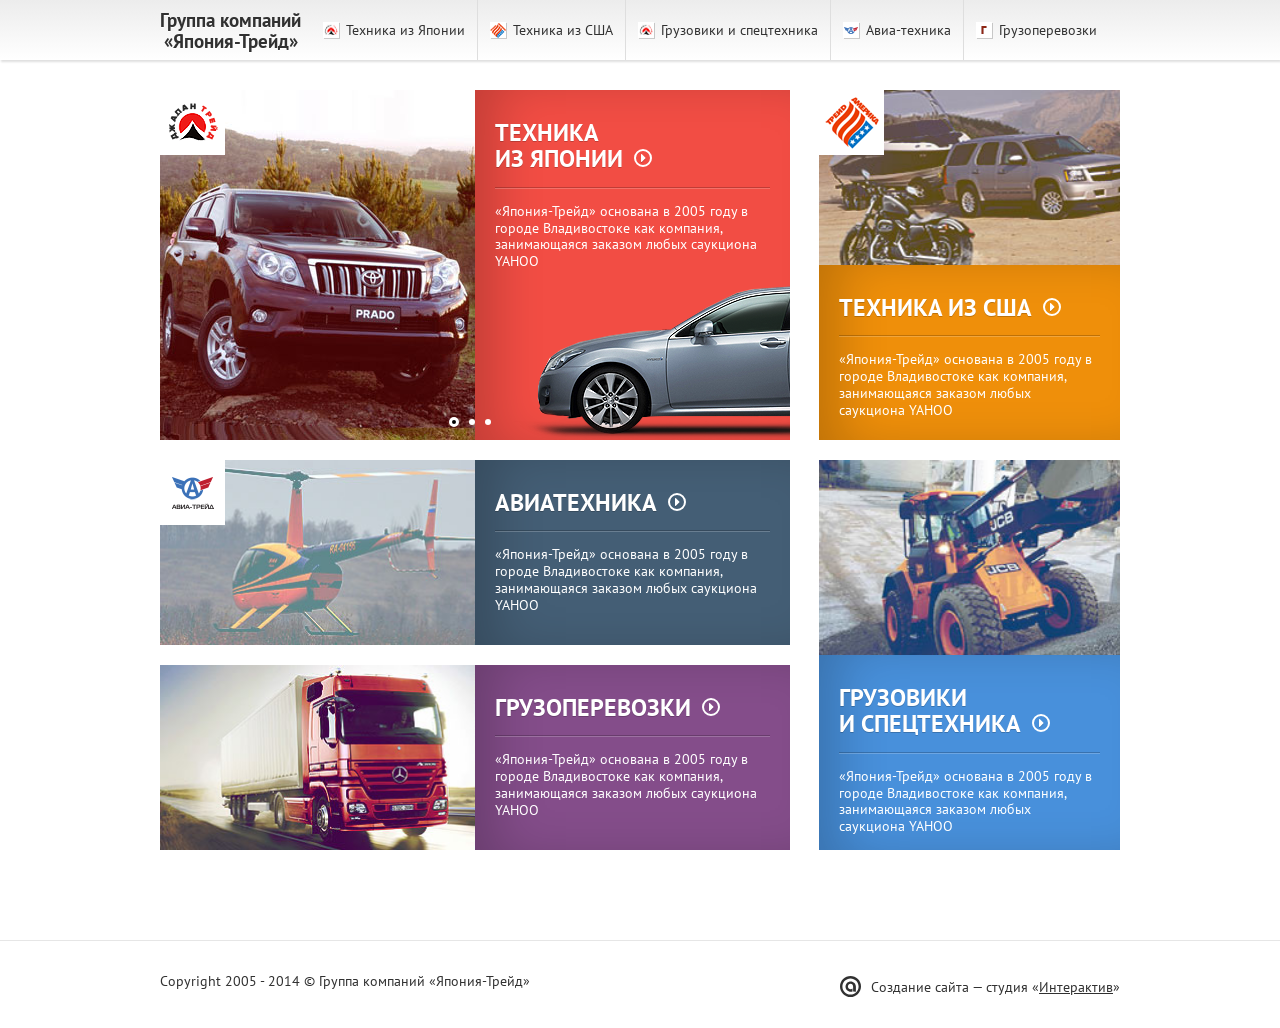
==== commit 84475342: "fixes" ====
--- a/index.html
+++ b/index.html
@@ -43,28 +43,28 @@
       <main>
         <div class="container">
           <div class="col-8">
-            <div id="slider" class="slider__container"><a href="#" class="slider__item active item item--hor item--jp">
+            <div id="slider" class="slider__container"><a href="#" class="slider__item active item item--hor item--jp item--jp--1">
                 <div class="item__img"><img src="i/item-1.jpg" class="item__img__main">
                   <div class="item__img__logo"></div>
                 </div>
                 <div class="item__content">
-                  <h1>1Техника<br>из Японии<i class="fa fa-caret-right"></i></h1>
+                  <h1>Техника<br>из Японии<i class="fa fa-caret-right"></i></h1>
                   <hr>
                   <p>«Япония-Трейд» основана в 2005 году в городе Владивостоке как компания, занимающаяся заказом любых саукциона YAHOO</p>
-                </div></a><a href="#" class="slider__item item item--hor item--jp">
-                <div class="item__img"><img src="i/item-1.jpg" class="item__img__main">
+                </div></a><a href="#" class="slider__item item item--hor item--jp item--jp--2">
+                <div class="item__img"><img src="i/item-1-2.jpg" class="item__img__main">
                   <div class="item__img__logo"></div>
                 </div>
                 <div class="item__content">
-                  <h1>2Техника<br>из Японии<i class="fa fa-caret-right"></i></h1>
+                  <h1>Техника<br>из Японии<i class="fa fa-caret-right"></i></h1>
                   <hr>
                   <p>«Япония-Трейд» основана в 2005 году в городе Владивостоке как компания, занимающаяся заказом любых саукциона YAHOO</p>
-                </div></a><a href="#" class="slider__item item item--hor item--jp">
-                <div class="item__img"><img src="i/item-1.jpg" class="item__img__main">
+                </div></a><a href="#" class="slider__item item item--hor item--jp item--jp--3">
+                <div class="item__img"><img src="i/item-1-1.jpg" class="item__img__main">
                   <div class="item__img__logo"></div>
                 </div>
                 <div class="item__content">
-                  <h1>3Техника<br>из Японии<i class="fa fa-caret-right"></i></h1>
+                  <h1>Техника<br>из Японии<i class="fa fa-caret-right"></i></h1>
                   <hr>
                   <p>«Япония-Трейд» основана в 2005 году в городе Владивостоке как компания, занимающаяся заказом любых саукциона YAHOO</p>
                 </div></a>
--- a/css/app.css
+++ b/css/app.css
@@ -1 +1 @@
-html,body,div,span,applet,object,iframe,h1,h2,h3,h4,h5,h6,p,blockquote,pre,a,abbr,acronym,address,big,cite,code,del,dfn,em,img,ins,kbd,q,s,samp,small,strike,strong,sub,sup,tt,var,b,u,i,center,dl,dt,dd,ol,ul,li,fieldset,form,label,legend,table,caption,tbody,tfoot,thead,tr,th,td,article,aside,canvas,details,embed,figure,figcaption,footer,header,hgroup,menu,nav,output,ruby,section,summary,time,mark,audio,video{margin:0;padding:0;border:0;font:inherit;font-size:100%;vertical-align:baseline}html{line-height:1}ol,ul{list-style:none}table{border-collapse:collapse;border-spacing:0}caption,th,td{text-align:left;font-weight:normal;vertical-align:middle}q,blockquote{quotes:none}q:before,q:after,blockquote:before,blockquote:after{content:"";content:none}a img{border:none}article,aside,details,figcaption,figure,footer,header,hgroup,main,menu,nav,section,summary{display:block}.container{*zoom:1;width:auto;max-width:960px;float:none;display:block;margin-right:auto;margin-left:auto;padding-left:0;padding-right:0}.container:before,.container:after{content:'';display:table}.container:after{clear:both}.col-8{*zoom:1;float:left;display:inline;clear:none;text-align:inherit;padding-left:0;padding-right:0;width:65.66667%;margin-left:0%;margin-right:3%}.col-8:before,.col-8:after{content:'';display:table}.col-8:after{clear:both}.col-8:last-child{margin-right:0%}.col-4{*zoom:1;float:left;display:inline;clear:none;text-align:inherit;padding-left:0;padding-right:0;width:31.33333%;margin-left:0%;margin-right:3%}.col-4:before,.col-4:after{content:'';display:table}.col-4:after{clear:both}.col-4:last-child{margin-right:0%}.slider__container{min-height:350px;position:relative}.slider__container .slider__item{display:none}.slider__container .slider__item.active{display:block}.slider__container .slider__dots{position:absolute;width:100%;height:10px;bottom:20px;text-align:center}.slider__container .slider__dots .slider__dot{display:inline-block;width:6px;height:6px;border-radius:100px;background-color:#fff;margin-right:10px}.slider__container .slider__dots .slider__dot.active{position:relative;top:2px;width:10px;height:10px;background-color:#000;border-color:#fff;border:3px solid #fff}.item{background-color:#f24d44;margin-bottom:20px;overflow:hidden;position:relative;display:block}.item:hover{opacity:0.8}.item .item__img .item__img__logo{position:absolute;top:0;left:0;background:url("../i/item-1-logo.png") center center no-repeat #fff;width:65px;height:65px}.item .item__content{padding:30px 20px;color:#FFF;position:absolute;right:0;top:0;height:100%;-moz-box-shadow:inset 30px 0 50px -10px rgba(0,1,0,0.2);-webkit-box-shadow:inset 30px 0 50px -10px rgba(0,1,0,0.2);box-shadow:inset 30px 0 50px -10px rgba(0,1,0,0.2)}.item .item__content h1{color:#fff;font-size:24px;font-weight:bold;text-shadow:0 1px 0 rgba(0,0,0,0.2);margin-bottom:14px;line-height:1.1;text-transform:uppercase}.item .item__content h1 .fa{border:2px solid #fff;width:18px;height:18px;text-align:center;font-size:14px;border-radius:100px;text-indent:1px;position:relative;top:-4px;margin-left:11px}.item .item__content hr{border:none;border-top:1px solid #000;border-bottom:1px solid #FFF;margin:0;margin-bottom:14px;opacity:0.2}.item .item__content p{color:#FFF}.item.item--hor .item__img,.item.item--hor .item__content{float:left;display:inline-block;clear:none;width:50%;overflow:hidden}.item.item--hor .item__img{height:100%}.item.item--hor .item__img img{width:auto;height:100%}.item.item--vert .item__img{height:50%}.item.item--vert .item__img img{width:auto;height:100%}.item.item--vert .item__content{height:50%;top:auto;bottom:0}.item.item--jp{height:350px;background:url("../i/item-1-bg.png") right bottom no-repeat #f24d44}.item.item--jp .item__img .item__img__logo{background:url("../i/item-1-logo.png") center center no-repeat #fff}.item.item--avia{height:185px;background-color:#445E75}.item.item--avia .item__img .item__img__logo{background:url("../i/item-2-logo.png") center center no-repeat #fff}.item.item--gr{height:185px;background-color:#844D8A}.item.item--us{height:350px;background-color:#EF8F0A}.item.item--us .item__img .item__img__logo{background:url("../i/item-4-logo.png") center center no-repeat #fff}.item.item--spec{background-color:#4890DB;height:390px}.ui-helper-hidden{display:none}.ui-helper-hidden-accessible{border:0;clip:rect(0 0 0 0);height:1px;margin:-1px;overflow:hidden;padding:0;position:absolute;width:1px}.ui-helper-reset{margin:0;padding:0;border:0;outline:0;line-height:1.3;text-decoration:none;font-size:100%;list-style:none}.ui-helper-clearfix:before,.ui-helper-clearfix:after{content:"";display:table;border-collapse:collapse}.ui-helper-clearfix:after{clear:both}.ui-helper-clearfix{min-height:0}.ui-helper-zfix{width:100%;height:100%;top:0;left:0;position:absolute;opacity:0;filter:Alpha(Opacity=0)}.ui-front{z-index:100}.ui-state-disabled{cursor:default !important}.ui-icon{display:block;text-indent:-99999px;overflow:hidden;background-repeat:no-repeat}.ui-widget-overlay{position:fixed;top:0;left:0;width:100%;height:100%}.ui-resizable{position:relative}.ui-resizable-handle{position:absolute;font-size:0.1px;display:block}.ui-resizable-disabled .ui-resizable-handle,.ui-resizable-autohide .ui-resizable-handle{display:none}.ui-resizable-n{cursor:n-resize;height:7px;width:100%;top:-5px;left:0}.ui-resizable-s{cursor:s-resize;height:7px;width:100%;bottom:-5px;left:0}.ui-resizable-e{cursor:e-resize;width:7px;right:-5px;top:0;height:100%}.ui-resizable-w{cursor:w-resize;width:7px;left:-5px;top:0;height:100%}.ui-resizable-se{cursor:se-resize;width:12px;height:12px;right:1px;bottom:1px}.ui-resizable-sw{cursor:sw-resize;width:9px;height:9px;left:-5px;bottom:-5px}.ui-resizable-nw{cursor:nw-resize;width:9px;height:9px;left:-5px;top:-5px}.ui-resizable-ne{cursor:ne-resize;width:9px;height:9px;right:-5px;top:-5px}.ui-selectable-helper{position:absolute;z-index:100;border:1px dotted black}.ui-slider{position:relative;text-align:left}.ui-slider .ui-slider-handle{position:absolute;z-index:2;width:1.2em;height:1.2em;cursor:default}.ui-slider .ui-slider-range{position:absolute;z-index:1;font-size:.7em;display:block;border:0;background-position:0 0}.ui-slider.ui-state-disabled .ui-slider-handle,.ui-slider.ui-state-disabled .ui-slider-range{filter:inherit}.ui-slider-horizontal{height:.8em}.ui-slider-horizontal .ui-slider-handle{top:-.3em;margin-left:-.6em}.ui-slider-horizontal .ui-slider-range{top:0;height:100%}.ui-slider-horizontal .ui-slider-range-min{left:0}.ui-slider-horizontal .ui-slider-range-max{right:0}.ui-slider-vertical{width:.8em;height:100px}.ui-slider-vertical .ui-slider-handle{left:-.3em;margin-left:0;margin-bottom:-.6em}.ui-slider-vertical .ui-slider-range{left:0;width:100%}.ui-slider-vertical .ui-slider-range-min{bottom:0}.ui-slider-vertical .ui-slider-range-max{top:0}.ui-widget{font-family:Verdana,Arial,sans-serif;font-size:1.1em}.ui-widget .ui-widget{font-size:1em}.ui-widget input,.ui-widget select,.ui-widget textarea,.ui-widget button{font-family:Verdana,Arial,sans-serif;font-size:1em}.ui-widget-content{border:1px solid #aaaaaa;background:#ffffff;color:#222222}.ui-widget-content a{color:#222222}.ui-widget-header{border:1px solid #aaaaaa;background:#cccccc;color:#222222;font-weight:bold}.ui-widget-header a{color:#222222}body:after{content:url(../i/prev.png) url(../i/next.png);display:none}.lightboxOverlay{position:absolute;top:0;left:0;z-index:9999;background-color:black;filter:progid:DXImageTransform.Microsoft.Alpha(Opacity=80);opacity:0.8;display:none}.lightbox{position:absolute;left:0;width:100%;z-index:10000;text-align:center;line-height:0;font-weight:normal}.lightbox .lb-image{display:block;height:auto;max-width:inherit;-moz-border-radius:3px;-webkit-border-radius:3px;border-radius:3px}.lightbox a img{border:none}.lb-outerContainer{position:relative;background-color:white;*zoom:1;width:250px;height:250px;margin:0 auto;-moz-border-radius:4px;-webkit-border-radius:4px;border-radius:4px}.lb-outerContainer:after{content:"";display:table;clear:both}.lb-container{padding:4px}.lb-loader{position:absolute;top:43%;left:0%;height:25%;width:100%;text-align:center;line-height:0}.lb-cancel{display:block;width:32px;height:32px;margin:0 auto;font-size:32px;color:#000;display:inline-block;font-family:FontAwesome;font-style:normal;font-weight:normal;line-height:1;-webkit-font-smoothing:antialiased;-moz-osx-font-smoothing:grayscale;-webkit-animation:spin 2s infinite linear;-moz-animation:spin 2s infinite linear;-o-animation:spin 2s infinite linear;animation:spin 2s infinite linear;text-shadow:rgba(255,255,255,0.5) 0 0 30px}.lb-cancel:before{content:"\f021"}.lb-nav{position:absolute;top:0;left:0;height:100%;width:100%;z-index:10}.lb-container>.nav{left:0}.lb-nav a{outline:none}.lb-prev,.lb-next{width:49%;height:100%;cursor:pointer;display:block}.lb-prev{left:0;float:left;filter:progid:DXImageTransform.Microsoft.Alpha(Opacity=0);opacity:0;-moz-transition:opacity 0.6s;-o-transition:opacity 0.6s;-webkit-transition:opacity 0.6s;transition:opacity 0.6s}.lb-prev:hover{filter:progid:DXImageTransform.Microsoft.Alpha(enabled=false);opacity:1;background:url(../i/prev.png) left 48% no-repeat}.lb-next{right:0;float:right;filter:progid:DXImageTransform.Microsoft.Alpha(Opacity=0);opacity:0;-moz-transition:opacity 0.6s;-o-transition:opacity 0.6s;-webkit-transition:opacity 0.6s;transition:opacity 0.6s}.lb-next:hover{filter:progid:DXImageTransform.Microsoft.Alpha(enabled=false);opacity:1;background:url(../i/next.png) right 48% no-repeat}.lb-dataContainer{margin:0 auto;padding-top:5px;*zoom:1;width:100%;-moz-border-radius-bottomleft:4px;-webkit-border-bottom-left-radius:4px;border-bottom-left-radius:4px;-moz-border-radius-bottomright:4px;-webkit-border-bottom-right-radius:4px;border-bottom-right-radius:4px}.lb-dataContainer:after{content:"";display:table;clear:both}.lb-data{padding:0 4px;color:#bbbbbb;position:relative}.lb-data .lb-details{width:85%;float:left;text-align:left;line-height:1.1em}.lb-data .lb-caption{font-size:13px;font-weight:bold;line-height:1em}.lb-data .lb-number{display:block;clear:left;padding-bottom:1em;font-size:12px;color:#999999}.lb-data .lb-close{display:inline-block;font-family:FontAwesome;font-style:normal;font-weight:normal;text-decoration:none;font-size:30px;position:absolute;bottom:-30px;right:0;color:#fff;line-height:1;-webkit-font-smoothing:antialiased;-moz-osx-font-smoothing:grayscale;visibility:hidden;cursor:pointer;filter:progid:DXImageTransform.Microsoft.Alpha(Opacity=70);opacity:0.7;-moz-transition:opacity 0.2s;-o-transition:opacity 0.2s;-webkit-transition:opacity 0.2s;transition:opacity 0.2s}.lb-data .lb-close:before{content:"\f00d";visibility:visible}.lb-data .lb-close:hover{cursor:pointer;filter:progid:DXImageTransform.Microsoft.Alpha(enabled=false);opacity:1}header{position:relative;height:60px;margin-bottom:30px;background-color:#ececec;-moz-box-shadow:1px 2px 2px rgba(0,0,0,0.13);-webkit-box-shadow:1px 2px 2px rgba(0,0,0,0.13);box-shadow:1px 2px 2px rgba(0,0,0,0.13);background-image:-moz-linear-gradient(top, #ececec 0%,#ffffff 100%);background-image:-webkit-linear-gradient(top, #ececec 0%,#ffffff 100%);background-image:linear-gradient(to bottom, #ececec 0%,#ffffff 100%)}header .header__logo{display:inline-block;float:left;padding-top:11px;text-align:center;text-decoration:none;margin-right:10px}header .header__logo h1,header .header__logo h2{color:#313131;margin:0;font-size:19px;font-weight:bold;line-height:1;margin-bottom:2px;text-shadow:0 1px 0 #fff}header nav{min-width:1050px}header nav ul li{list-style:none;float:left}header nav ul li:last-child a{border-right:none}header nav ul li a{line-height:60px;display:block;padding:0 12px;text-decoration:none;border-right:1px solid #dedede}header nav ul li a:hover{background-color:#FCFCFC}header nav ul li a img{margin-right:7px;position:relative;top:3px;-moz-box-shadow:1px 1px 0 rgba(0,0,0,0.19);-webkit-box-shadow:1px 1px 0 rgba(0,0,0,0.19);box-shadow:1px 1px 0 rgba(0,0,0,0.19)}footer{border-top:1px solid #E6E6E6;padding:30px 0;margin-top:70px}footer .footer__left{width:400px;float:left}footer .footer__right{width:400px;float:right;text-align:right}footer .icon-iastudio{position:relative;top:5px;margin-right:10px}*,*:before,*:after{-moz-box-sizing:border-box;-webkit-box-sizing:border-box;box-sizing:border-box}body{font-family:'PT Sans', Helvetica, Arial, sans-serif;background:#fff;line-height:150%;font-size:14px;color:#313131;min-width:960px}a[href^=tel]{color:inherit;text-decoration:none}#page-wrap{overflow:hidden}h1,h2,h3,h4,h5,p{color:#313131;margin-bottom:18px}h1,h2,h3,h4,h5{font-weight:bold}h1{font-size:24px}h2{font-size:20px}h3{font-size:16px}p{line-height:1.2}strong{font-weight:bold}.right{float:right !important}.left{float:left !important}a,input,textarea,.btn{outline:none}a{color:#313131}a:hover{color:#646464}.lbox{display:block;border:9px solid #fff;-moz-box-shadow:1px 1px 0 0 #96c4ea;-webkit-box-shadow:1px 1px 0 0 #96c4ea;box-shadow:1px 1px 0 0 #96c4ea}.lbox:hover{opacity:0.9}.container{position:relative;z-index:1}
+html,body,div,span,applet,object,iframe,h1,h2,h3,h4,h5,h6,p,blockquote,pre,a,abbr,acronym,address,big,cite,code,del,dfn,em,img,ins,kbd,q,s,samp,small,strike,strong,sub,sup,tt,var,b,u,i,center,dl,dt,dd,ol,ul,li,fieldset,form,label,legend,table,caption,tbody,tfoot,thead,tr,th,td,article,aside,canvas,details,embed,figure,figcaption,footer,header,hgroup,menu,nav,output,ruby,section,summary,time,mark,audio,video{margin:0;padding:0;border:0;font:inherit;font-size:100%;vertical-align:baseline}html{line-height:1}ol,ul{list-style:none}table{border-collapse:collapse;border-spacing:0}caption,th,td{text-align:left;font-weight:normal;vertical-align:middle}q,blockquote{quotes:none}q:before,q:after,blockquote:before,blockquote:after{content:"";content:none}a img{border:none}article,aside,details,figcaption,figure,footer,header,hgroup,main,menu,nav,section,summary{display:block}.container{*zoom:1;width:auto;max-width:960px;float:none;display:block;margin-right:auto;margin-left:auto;padding-left:0;padding-right:0}.container:before,.container:after{content:'';display:table}.container:after{clear:both}.col-8{*zoom:1;float:left;display:inline;clear:none;text-align:inherit;padding-left:0;padding-right:0;width:65.66667%;margin-left:0%;margin-right:3%}.col-8:before,.col-8:after{content:'';display:table}.col-8:after{clear:both}.col-8:last-child{margin-right:0%}.col-4{*zoom:1;float:left;display:inline;clear:none;text-align:inherit;padding-left:0;padding-right:0;width:31.33333%;margin-left:0%;margin-right:3%}.col-4:before,.col-4:after{content:'';display:table}.col-4:after{clear:both}.col-4:last-child{margin-right:0%}.slider__container{min-height:350px;position:relative}.slider__container .slider__item{display:none}.slider__container .slider__item.active{display:block}.slider__container .slider__dots{position:absolute;width:100%;height:10px;bottom:20px;text-align:center}.slider__container .slider__dots .slider__dot{display:inline-block;width:6px;height:6px;border-radius:100px;background-color:#fff;margin-right:10px}.slider__container .slider__dots .slider__dot.active{position:relative;top:2px;width:10px;height:10px;background-color:#000;border-color:#fff;border:3px solid #fff}.item{background-color:#f24d44;margin-bottom:20px;overflow:hidden;position:relative;display:block}.item:hover{opacity:0.8}.item .item__img .item__img__logo{position:absolute;top:0;left:0;background:url("../i/item-1-logo.png") center center no-repeat #fff;width:65px;height:65px}.item .item__content{padding:30px 20px;color:#FFF;position:absolute;right:0;top:0;height:100%;-moz-box-shadow:inset 30px 0 50px -10px rgba(0,1,0,0.2);-webkit-box-shadow:inset 30px 0 50px -10px rgba(0,1,0,0.2);box-shadow:inset 30px 0 50px -10px rgba(0,1,0,0.2)}.item .item__content h1{color:#fff;font-size:24px;font-weight:bold;text-shadow:0 1px 0 rgba(0,0,0,0.2);margin-bottom:14px;line-height:1.1;text-transform:uppercase}.item .item__content h1 .fa{border:2px solid #fff;width:18px;height:18px;text-align:center;font-size:14px;border-radius:100px;text-indent:1px;position:relative;top:-4px;margin-left:11px}.item .item__content hr{border:none;border-top:1px solid #000;border-bottom:1px solid #FFF;margin:0;margin-bottom:14px;opacity:0.2}.item .item__content p{color:#FFF}.item.item--hor .item__img,.item.item--hor .item__content{float:left;display:inline-block;clear:none;width:50%;overflow:hidden}.item.item--hor .item__img{height:100%}.item.item--hor .item__img img{width:auto;height:100%}.item.item--vert .item__img{height:50%}.item.item--vert .item__img img{width:auto;height:100%}.item.item--vert .item__content{height:50%;top:auto;bottom:0}.item.item--jp{height:350px}.item.item--jp.item--jp--1{background:url("../i/item-1-bg.png") right bottom no-repeat #f24d44}.item.item--jp.item--jp--2{background:url("../i/item-1-1-bg.png") right bottom no-repeat #f24d44}.item.item--jp.item--jp--3{background:url("../i/item-1-2-bg.png") right bottom no-repeat #f24d44}.item.item--jp .item__img .item__img__logo{background:url("../i/item-1-logo.png") center center no-repeat #fff}.item.item--avia{height:185px;background-color:#445E75}.item.item--avia .item__img .item__img__logo{background:url("../i/item-2-logo.png") center center no-repeat #fff}.item.item--gr{height:185px;background-color:#844D8A}.item.item--us{height:350px;background-color:#EF8F0A}.item.item--us .item__img .item__img__logo{background:url("../i/item-4-logo.png") center center no-repeat #fff}.item.item--spec{background-color:#4890DB;height:390px}.ui-helper-hidden{display:none}.ui-helper-hidden-accessible{border:0;clip:rect(0 0 0 0);height:1px;margin:-1px;overflow:hidden;padding:0;position:absolute;width:1px}.ui-helper-reset{margin:0;padding:0;border:0;outline:0;line-height:1.3;text-decoration:none;font-size:100%;list-style:none}.ui-helper-clearfix:before,.ui-helper-clearfix:after{content:"";display:table;border-collapse:collapse}.ui-helper-clearfix:after{clear:both}.ui-helper-clearfix{min-height:0}.ui-helper-zfix{width:100%;height:100%;top:0;left:0;position:absolute;opacity:0;filter:Alpha(Opacity=0)}.ui-front{z-index:100}.ui-state-disabled{cursor:default !important}.ui-icon{display:block;text-indent:-99999px;overflow:hidden;background-repeat:no-repeat}.ui-widget-overlay{position:fixed;top:0;left:0;width:100%;height:100%}.ui-resizable{position:relative}.ui-resizable-handle{position:absolute;font-size:0.1px;display:block}.ui-resizable-disabled .ui-resizable-handle,.ui-resizable-autohide .ui-resizable-handle{display:none}.ui-resizable-n{cursor:n-resize;height:7px;width:100%;top:-5px;left:0}.ui-resizable-s{cursor:s-resize;height:7px;width:100%;bottom:-5px;left:0}.ui-resizable-e{cursor:e-resize;width:7px;right:-5px;top:0;height:100%}.ui-resizable-w{cursor:w-resize;width:7px;left:-5px;top:0;height:100%}.ui-resizable-se{cursor:se-resize;width:12px;height:12px;right:1px;bottom:1px}.ui-resizable-sw{cursor:sw-resize;width:9px;height:9px;left:-5px;bottom:-5px}.ui-resizable-nw{cursor:nw-resize;width:9px;height:9px;left:-5px;top:-5px}.ui-resizable-ne{cursor:ne-resize;width:9px;height:9px;right:-5px;top:-5px}.ui-selectable-helper{position:absolute;z-index:100;border:1px dotted black}.ui-slider{position:relative;text-align:left}.ui-slider .ui-slider-handle{position:absolute;z-index:2;width:1.2em;height:1.2em;cursor:default}.ui-slider .ui-slider-range{position:absolute;z-index:1;font-size:.7em;display:block;border:0;background-position:0 0}.ui-slider.ui-state-disabled .ui-slider-handle,.ui-slider.ui-state-disabled .ui-slider-range{filter:inherit}.ui-slider-horizontal{height:.8em}.ui-slider-horizontal .ui-slider-handle{top:-.3em;margin-left:-.6em}.ui-slider-horizontal .ui-slider-range{top:0;height:100%}.ui-slider-horizontal .ui-slider-range-min{left:0}.ui-slider-horizontal .ui-slider-range-max{right:0}.ui-slider-vertical{width:.8em;height:100px}.ui-slider-vertical .ui-slider-handle{left:-.3em;margin-left:0;margin-bottom:-.6em}.ui-slider-vertical .ui-slider-range{left:0;width:100%}.ui-slider-vertical .ui-slider-range-min{bottom:0}.ui-slider-vertical .ui-slider-range-max{top:0}.ui-widget{font-family:Verdana,Arial,sans-serif;font-size:1.1em}.ui-widget .ui-widget{font-size:1em}.ui-widget input,.ui-widget select,.ui-widget textarea,.ui-widget button{font-family:Verdana,Arial,sans-serif;font-size:1em}.ui-widget-content{border:1px solid #aaaaaa;background:#ffffff;color:#222222}.ui-widget-content a{color:#222222}.ui-widget-header{border:1px solid #aaaaaa;background:#cccccc;color:#222222;font-weight:bold}.ui-widget-header a{color:#222222}body:after{content:url(../i/prev.png) url(../i/next.png);display:none}.lightboxOverlay{position:absolute;top:0;left:0;z-index:9999;background-color:black;filter:progid:DXImageTransform.Microsoft.Alpha(Opacity=80);opacity:0.8;display:none}.lightbox{position:absolute;left:0;width:100%;z-index:10000;text-align:center;line-height:0;font-weight:normal}.lightbox .lb-image{display:block;height:auto;max-width:inherit;-moz-border-radius:3px;-webkit-border-radius:3px;border-radius:3px}.lightbox a img{border:none}.lb-outerContainer{position:relative;background-color:white;*zoom:1;width:250px;height:250px;margin:0 auto;-moz-border-radius:4px;-webkit-border-radius:4px;border-radius:4px}.lb-outerContainer:after{content:"";display:table;clear:both}.lb-container{padding:4px}.lb-loader{position:absolute;top:43%;left:0%;height:25%;width:100%;text-align:center;line-height:0}.lb-cancel{display:block;width:32px;height:32px;margin:0 auto;font-size:32px;color:#000;display:inline-block;font-family:FontAwesome;font-style:normal;font-weight:normal;line-height:1;-webkit-font-smoothing:antialiased;-moz-osx-font-smoothing:grayscale;-webkit-animation:spin 2s infinite linear;-moz-animation:spin 2s infinite linear;-o-animation:spin 2s infinite linear;animation:spin 2s infinite linear;text-shadow:rgba(255,255,255,0.5) 0 0 30px}.lb-cancel:before{content:"\f021"}.lb-nav{position:absolute;top:0;left:0;height:100%;width:100%;z-index:10}.lb-container>.nav{left:0}.lb-nav a{outline:none}.lb-prev,.lb-next{width:49%;height:100%;cursor:pointer;display:block}.lb-prev{left:0;float:left;filter:progid:DXImageTransform.Microsoft.Alpha(Opacity=0);opacity:0;-moz-transition:opacity 0.6s;-o-transition:opacity 0.6s;-webkit-transition:opacity 0.6s;transition:opacity 0.6s}.lb-prev:hover{filter:progid:DXImageTransform.Microsoft.Alpha(enabled=false);opacity:1;background:url(../i/prev.png) left 48% no-repeat}.lb-next{right:0;float:right;filter:progid:DXImageTransform.Microsoft.Alpha(Opacity=0);opacity:0;-moz-transition:opacity 0.6s;-o-transition:opacity 0.6s;-webkit-transition:opacity 0.6s;transition:opacity 0.6s}.lb-next:hover{filter:progid:DXImageTransform.Microsoft.Alpha(enabled=false);opacity:1;background:url(../i/next.png) right 48% no-repeat}.lb-dataContainer{margin:0 auto;padding-top:5px;*zoom:1;width:100%;-moz-border-radius-bottomleft:4px;-webkit-border-bottom-left-radius:4px;border-bottom-left-radius:4px;-moz-border-radius-bottomright:4px;-webkit-border-bottom-right-radius:4px;border-bottom-right-radius:4px}.lb-dataContainer:after{content:"";display:table;clear:both}.lb-data{padding:0 4px;color:#bbbbbb;position:relative}.lb-data .lb-details{width:85%;float:left;text-align:left;line-height:1.1em}.lb-data .lb-caption{font-size:13px;font-weight:bold;line-height:1em}.lb-data .lb-number{display:block;clear:left;padding-bottom:1em;font-size:12px;color:#999999}.lb-data .lb-close{display:inline-block;font-family:FontAwesome;font-style:normal;font-weight:normal;text-decoration:none;font-size:30px;position:absolute;bottom:-30px;right:0;color:#fff;line-height:1;-webkit-font-smoothing:antialiased;-moz-osx-font-smoothing:grayscale;visibility:hidden;cursor:pointer;filter:progid:DXImageTransform.Microsoft.Alpha(Opacity=70);opacity:0.7;-moz-transition:opacity 0.2s;-o-transition:opacity 0.2s;-webkit-transition:opacity 0.2s;transition:opacity 0.2s}.lb-data .lb-close:before{content:"\f00d";visibility:visible}.lb-data .lb-close:hover{cursor:pointer;filter:progid:DXImageTransform.Microsoft.Alpha(enabled=false);opacity:1}header{position:relative;height:60px;margin-bottom:30px;background-color:#ececec;-moz-box-shadow:1px 2px 2px rgba(0,0,0,0.13);-webkit-box-shadow:1px 2px 2px rgba(0,0,0,0.13);box-shadow:1px 2px 2px rgba(0,0,0,0.13);background-image:-moz-linear-gradient(top, #ececec 0%,#ffffff 100%);background-image:-webkit-linear-gradient(top, #ececec 0%,#ffffff 100%);background-image:linear-gradient(to bottom, #ececec 0%,#ffffff 100%)}header .header__logo{display:inline-block;float:left;padding-top:11px;text-align:center;text-decoration:none;margin-right:10px}header .header__logo h1,header .header__logo h2{color:#313131;margin:0;font-size:19px;font-weight:bold;line-height:1;margin-bottom:2px;text-shadow:0 1px 0 #fff}header nav{min-width:1050px}header nav ul li{list-style:none;float:left}header nav ul li:last-child a{border-right:none}header nav ul li a{line-height:60px;display:block;padding:0 12px;text-decoration:none;border-right:1px solid #dedede}header nav ul li a:hover{background-color:#FCFCFC}header nav ul li a img{margin-right:7px;position:relative;top:3px;-moz-box-shadow:1px 1px 0 rgba(0,0,0,0.19);-webkit-box-shadow:1px 1px 0 rgba(0,0,0,0.19);box-shadow:1px 1px 0 rgba(0,0,0,0.19)}footer{border-top:1px solid #E6E6E6;padding:30px 0;margin-top:70px}footer .footer__left{width:400px;float:left}footer .footer__right{width:400px;float:right;text-align:right}footer .icon-iastudio{position:relative;top:5px;margin-right:10px}*,*:before,*:after{-moz-box-sizing:border-box;-webkit-box-sizing:border-box;box-sizing:border-box}body{font-family:'PT Sans', Helvetica, Arial, sans-serif;background:#fff;line-height:150%;font-size:14px;color:#313131;min-width:960px}a[href^=tel]{color:inherit;text-decoration:none}#page-wrap{overflow:hidden}h1,h2,h3,h4,h5,p{color:#313131;margin-bottom:18px}h1,h2,h3,h4,h5{font-weight:bold}h1{font-size:24px}h2{font-size:20px}h3{font-size:16px}p{line-height:1.2}strong{font-weight:bold}.right{float:right !important}.left{float:left !important}a,input,textarea,.btn{outline:none}a{color:#313131}a:hover{color:#646464}.lbox{display:block;border:9px solid #fff;-moz-box-shadow:1px 1px 0 0 #96c4ea;-webkit-box-shadow:1px 1px 0 0 #96c4ea;box-shadow:1px 1px 0 0 #96c4ea}.lbox:hover{opacity:0.9}.container{position:relative;z-index:1}
